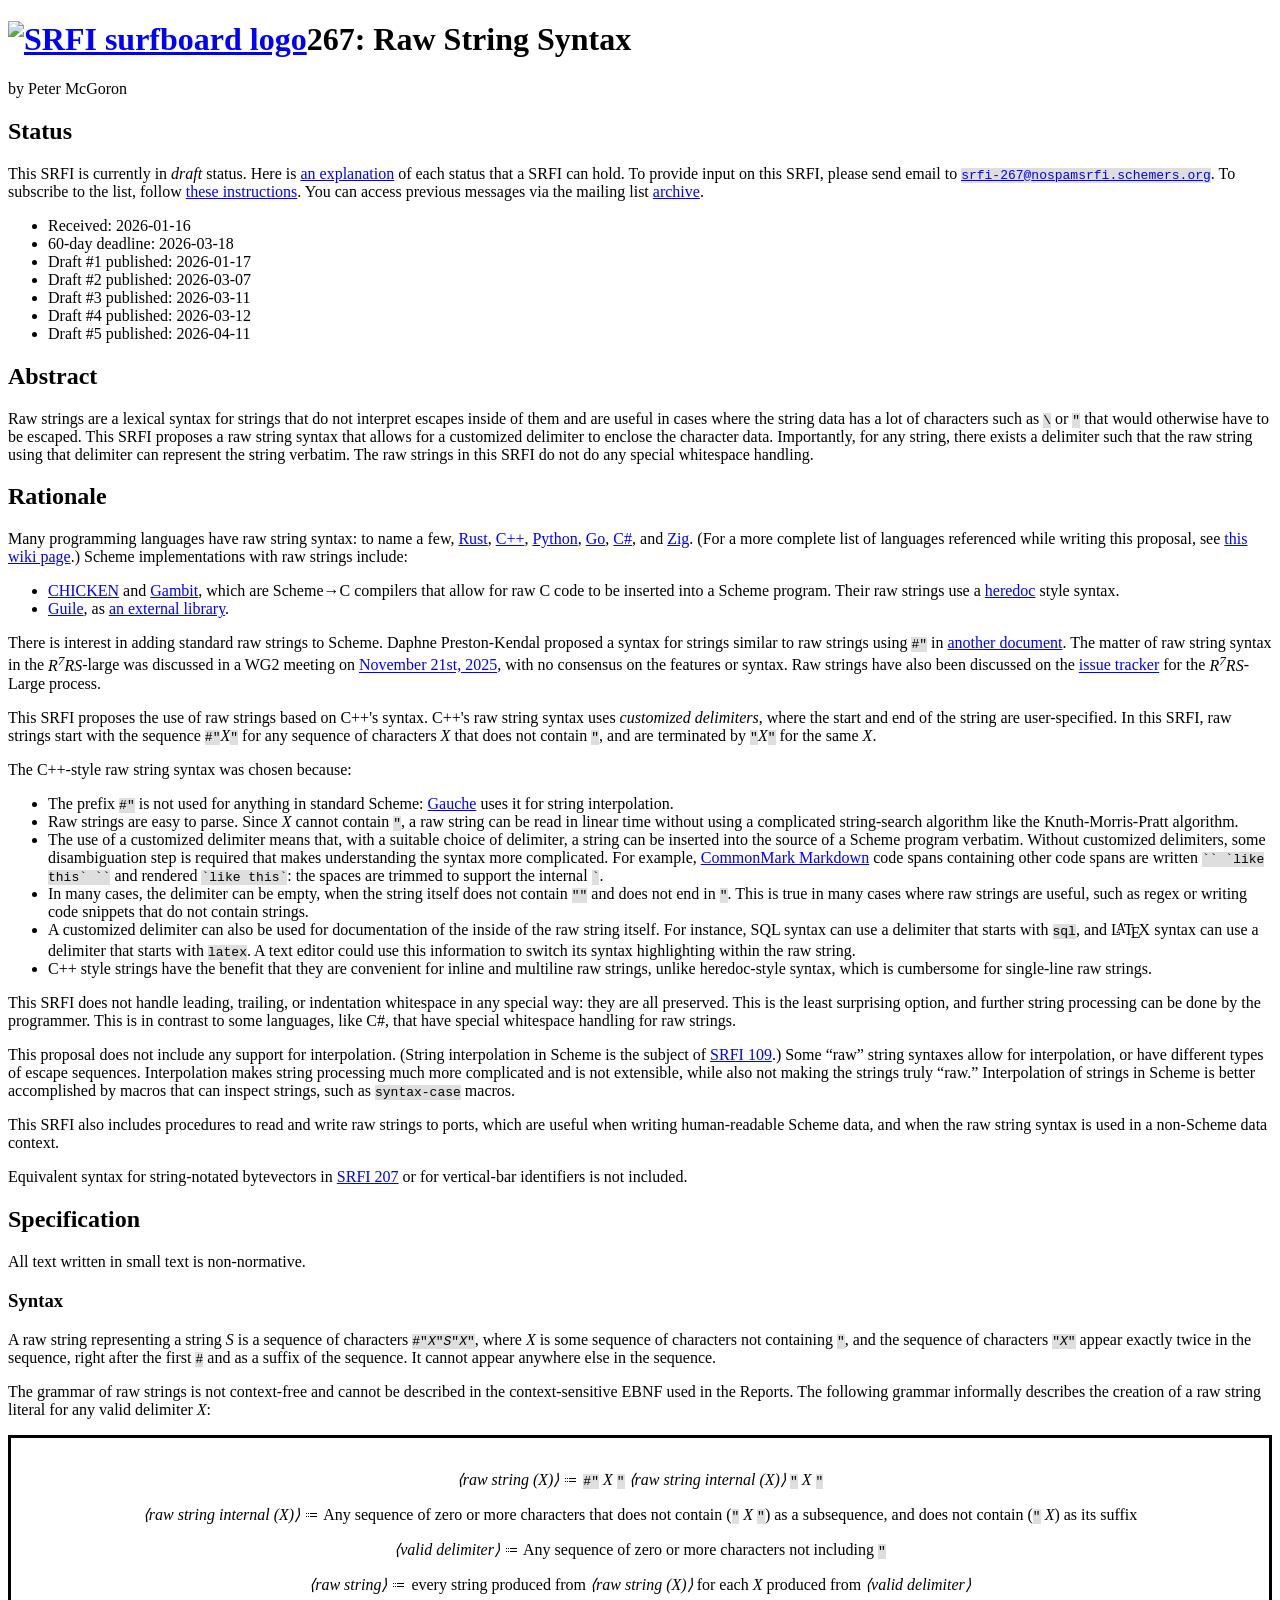
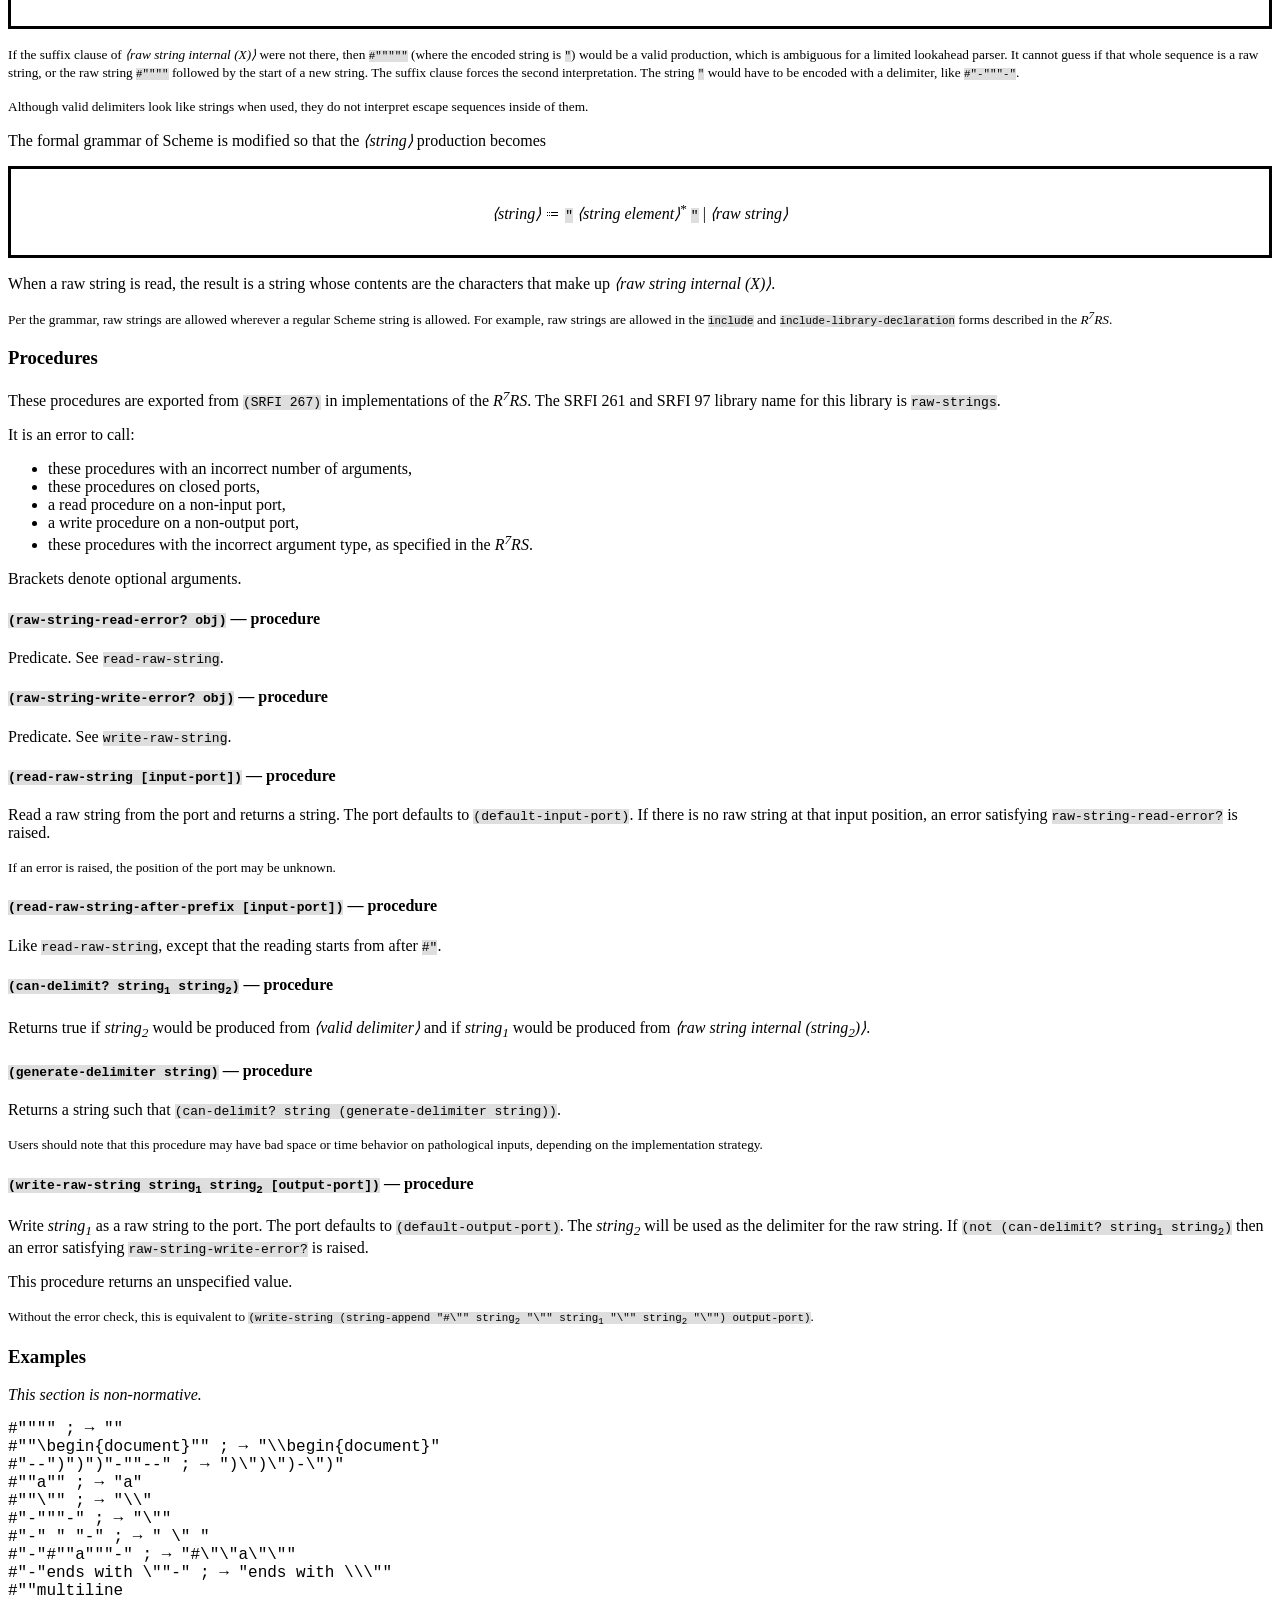
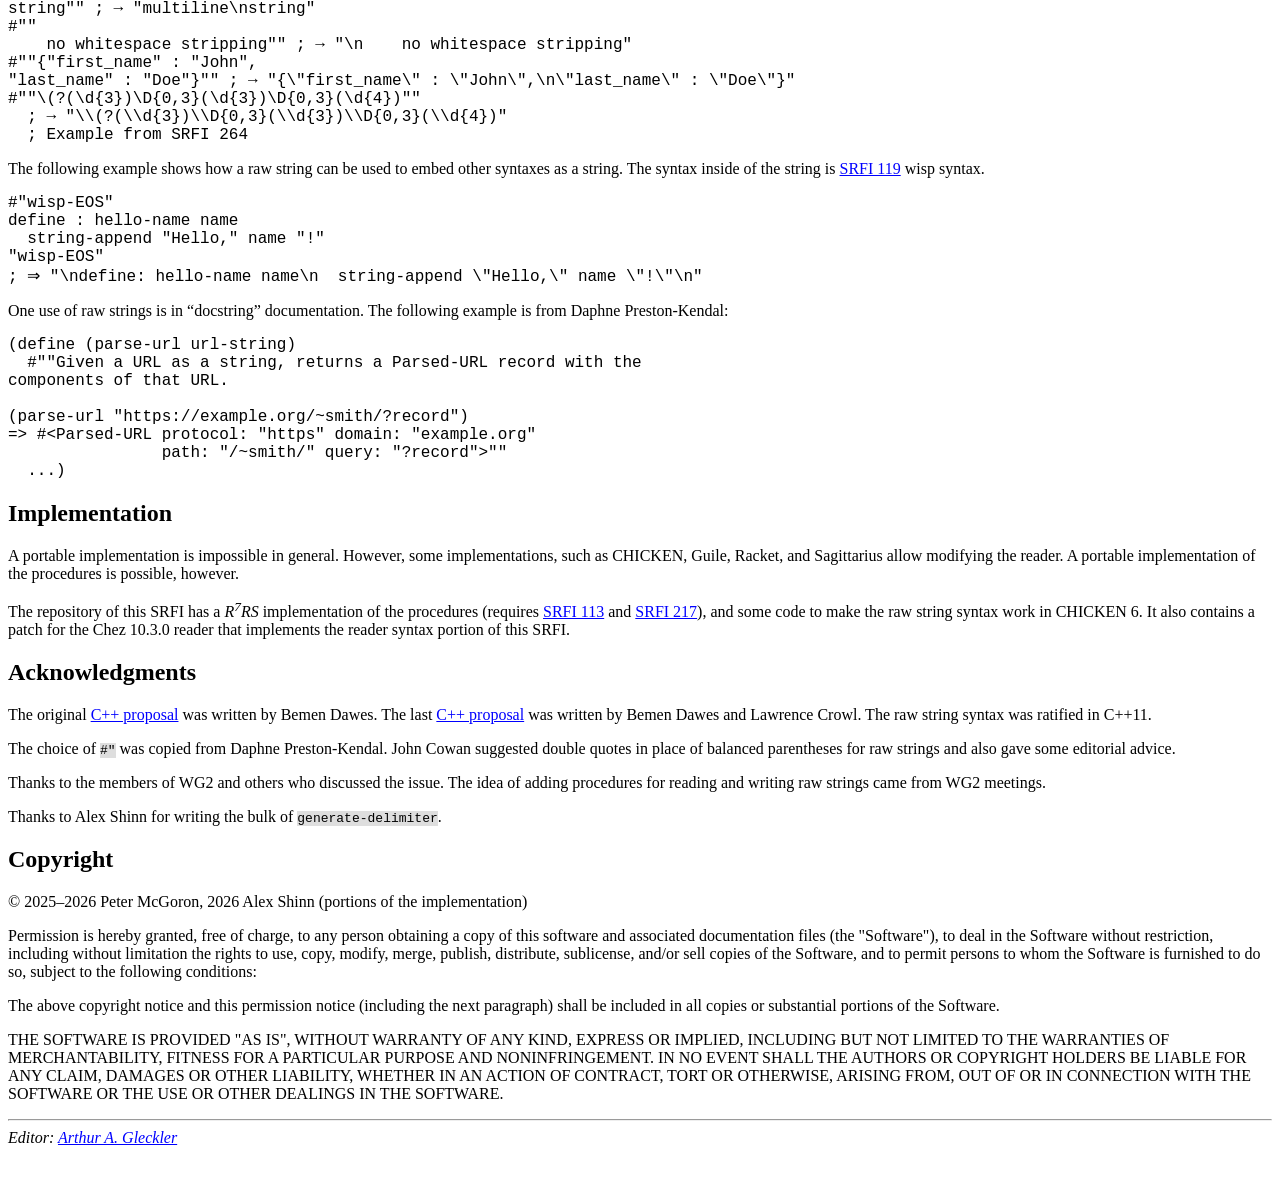
==== srfi-267.html @ eb5bbb97 "copy edits in copyright notice" ====
<!doctype html>
<html lang="en">
    <!--
SPDX-FileCopyrightText: 2025-2026 Peter McGoron
SPDX-License-Identifier: MIT
-->
    <head>
        <meta charset="utf-8" />
        <title>SRFI 267: Raw String Syntax</title>
        <link href="/favicon.png" rel="icon" sizes="192x192" type="image/png" />
        <link rel="stylesheet" href="https://srfi.schemers.org/srfi.css" type="text/css" />
        <style>
            @media (prefers-color-scheme: light) {
              :root {
                --background-color: white;
                --link-color: blue;
                --text-color: black;
                --visited-link-color: purple;
              }
              code {
                  background-color: #dedede;
              }
            }

            @media (prefers-color-scheme: dark) {
              :root {
                --background-color: #161616;
                --link-color: SkyBlue;
                --text-color: #e0e0e0;
                --visited-link-color: Orchid;
              }
              code {
                background-color: #484848;
              }
            }
            a {
              color: var(--link-color);
            }
            a:visited {
              color: var(--visited-link-color);
            }
            body {
              background-color: var(--background-color);
              color: var(--text-color);
            }
            pre code {
                background-color: transparent;
            }
            pre {
                font-size: 12pt;
            }
            .centered {
                text-align: center;
                border: solid;
                padding: 1em;
            }
            .latex {
                text-transform: uppercase;
                font-size: 1em;
            }
            .latex sub {
                text-transform: uppercase;
                vertical-align: -0.5ex;
                margin-left: -0.1667em;
                margin-right: -0.125em;
                font-size: 1em;
            }
            .latex sup {
                text-transform: uppercase;
                font-size: 0.85em;
                vertical-align: 0.15em;
                margin-left: -0.36em;
                margin-right: -0.15em;
            }
        </style>
        <meta name="viewport" content="width=device-width, initial-scale=1" />
    </head>
    <body>
        <h1>
            <a href="https://srfi.schemers.org/"
                ><img class="srfi-logo" src="https://srfi.schemers.org/srfi-logo.svg" alt="SRFI surfboard logo" /></a
            >267: Raw String Syntax
        </h1>
        <p>by Peter McGoron</p>
        <h2 id="status">Status</h2>

        <p>
            This SRFI is currently in <em>draft</em> status. Here is
            <a href="https://srfi.schemers.org/srfi-process.html">an explanation</a> of each status that a SRFI can
            hold. To provide input on this SRFI, please send email to
            <code
                ><a href="mailto:srfi+minus+267+at+srfi+dotschemers+dot+org"
                    >srfi-267@<span class="antispam">nospam</span>srfi.schemers.org</a
                ></code
            >. To subscribe to the list, follow
            <a href="https://srfi.schemers.org/srfi-list-subscribe.html">these instructions</a>. You can access previous
            messages via the mailing list <a href="https://srfi-email.schemers.org/srfi-267/">archive</a>.
        </p>
        <ul>
            <li>Received: 2026-01-16</li>
            <li>60-day deadline: 2026-03-18</li>
            <li>Draft #1 published: 2026-01-17</li>
            <li>Draft #2 published: 2026-03-07</li>
            <li>Draft #3 published: 2026-03-11</li>
            <li>Draft #4 published: 2026-03-12</li>
            <li>Draft #5 published: 2026-04-11</li>
        </ul>
        <h2>Abstract</h2>
        <p>
            Raw strings are a lexical syntax for strings that do
            not interpret escapes inside of them and are useful in
            cases where the string data has a lot of characters such as
            <code>\</code> or <code>&quot;</code> that would otherwise
            have to be escaped. This SRFI proposes a raw string syntax that
            allows for a customized delimiter to enclose the character
            data. Importantly, for any string, there exists a delimiter
            such that the raw string using that delimiter can represent
            the string verbatim. The raw strings in this SRFI do not do
            any special whitespace handling.
        </p>
        <h2>Rationale</h2>
        <p>
            Many programming languages have raw string syntax: to name a few,
            <a href="https://doc.rust-lang.org/reference/tokens.html#grammar-RAW_STRING_LITERAL">Rust</a>,
            <a href="https://en.cppreference.com/w/cpp/language/string_literal.html">C++</a>,
            <a href="https://docs.python.org/3/reference/lexical_analysis.html#raw-strings">Python</a>,
            <a href="https://go.dev/ref/spec#String_literals">Go</a>,
            <a href="https://learn.microsoft.com/en-us/dotnet/csharp/language-reference/tokens/raw-string">C#</a>, and
            <a href="https://ziglang.org/documentation/master/#Multiline-String-Literals">Zig</a>. (For a more complete
            list of languages referenced while writing this proposal, see
            <a href="https://codeberg.org/scheme/r7rs/wiki/Raw-String-Literals-in-Other-Languages">this wiki page</a>.)
            Scheme implementations with raw strings include:
        </p>
        <ul><li>
            <a href="https://wiki.call-cc.org/man/5/Extensions%20to%20the%20standard#multiline-string-constant"
                >CHICKEN</a
            >
            and
            <a href="https://gambitscheme.org/latest/manual/#String-syntax">Gambit</a>, which are Scheme→C compilers
            that allow for raw C code to be inserted into a Scheme program. Their raw strings use a
            <a href="https://www.gnu.org/software/bash/manual/bash.html#Here-Documents">heredoc</a> style syntax.
            </li>
            <li> <a href="https://www.gnu.org/software/guile/">Guile</a>, as
                 <a href="https://github.com/lloda/guile-raw-strings">an external library</a>.
            </li>

        </ul>
        <p> There is interest in adding standard raw strings to Scheme.
            Daphne Preston-Kendal proposed a syntax for strings similar to raw strings using <code>#&quot;</code> in
            <a href="https://codeberg.org/dpk/presrfis/src/branch/master/docstrings.md">another document</a>. The matter
            of raw string syntax in the <i>R<sup>7</sup>RS</i>-large was discussed in a WG2 meeting on
            <a href="https://codeberg.org/scheme/r7rs/wiki/Minutes+2025-11-21.-">November 21st, 2025</a>,
            with no consensus on the features or syntax. Raw strings have also been discussed on the
            <a href="https://codeberg.org/scheme/r7rs/issues/32">issue tracker</a>
            for the <i>R<sup>7</sup>RS</i>-Large process.
        </p>
        <p>
            This SRFI proposes the use of raw strings based on C++'s syntax. C++'s raw string syntax uses
            <dfn>customized delimiters</dfn>, where the start and end of the string are user-specified.
            In this SRFI, raw strings start with the sequence <code>#&quot;</code><var>X</var
            ><code>&quot;</code> for any sequence of characters <var>X</var> that does not contain <code>&quot;</code>,
            and are terminated by <code>&quot;</code><var>X</var><code>&quot;</code> for the same <var>X</var>.
        </p>
        <p>The C++-style raw string syntax was chosen because:</p>

        <ul>
            <li> The
            prefix <code>#"</code> is not used for anything in standard Scheme:
            <a href="https://practical-scheme.net/gauche/man/gauche-refe/Strings.html#String-interpolation">Gauche</a>
            uses it for string interpolation.
            </li>
            <li>
                Raw strings are easy to parse. Since <var>X</var> cannot
                contain <code>&quot;</code>, a raw string can be read
                in linear time without using a complicated string-search
                algorithm like the Knuth-Morris-Pratt algorithm.
            </li>
            <li>
                The use of a customized delimiter means that, with
                a suitable choice of delimiter, a string can be
                inserted into the source of a Scheme program verbatim.
                Without customized delimiters, some disambiguation step
                is required that makes understanding the syntax more
                complicated. For example,
                <a href="https://spec.commonmark.org/0.31.2/#code-spans">CommonMark Markdown</a> code spans containing
                other code spans
                are written <code>`` `like this` ``</code> and rendered
                <code>`like this`</code>: the spaces are trimmed to
                support the internal <code>`</code>.
            </li>
            <li>In many cases, the delimiter can be empty, when the string itself does not contain <code>""</code>
                and does not end in <code>"</code>. This is true in many cases where raw strings are useful, such
                as regex or writing code snippets that do not contain strings.
            </li>

            <li>
                A customized delimiter can also be used for documentation of the inside of the raw string itself. For
                instance, SQL syntax can use a delimiter that starts with <code>sql</code>, and
                <span class="latex">L<sup>a</sup>T<sub>e</sub>X</span> syntax can use a delimiter that starts with
                <code>latex</code>. A text editor could use this information to switch its syntax highlighting within
                the raw string.
            </li>
            <li>
                C++ style strings have the benefit that they are convenient for inline and multiline raw
                strings, unlike heredoc-style syntax, which is cumbersome for single-line raw strings.
            </li>
        </ul>
        <p>
            This SRFI does not handle leading, trailing, or indentation
            whitespace in any special way: they are all preserved. This is the least surprising option,
            and further string processing can be done by the programmer.
            This is in contrast to some languages, like C#, that have
            special whitespace handling for raw strings.
        </p>
        <p>
            This proposal does not include any support for
            interpolation. (String interpolation in Scheme is the
            subject of
            <a href="https://srfi.schemers.org/srfi-109/">SRFI 109</a>.)
            Some “raw” string syntaxes allow for interpolation,
            or have different types of escape sequences. Interpolation
            makes string processing much more complicated and is
            not extensible, while also not making the strings truly
            “raw.” Interpolation of strings in Scheme is better
            accomplished by macros that can inspect strings, such as
            <code>syntax-case</code> macros.
        </p>

        <p>
           This SRFI also includes procedures to read and write raw strings
           to ports, which are useful when writing human-readable Scheme data,
           and when the raw string syntax is used in a non-Scheme data
           context.
       </p>

        <p>
            Equivalent syntax for string-notated bytevectors in
            <a href="https://srfi.schemers.org/srfi-207/">SRFI 207</a> or for vertical-bar identifiers is not included.
        </p>
        <h2>Specification</h2>
        <p>All text written in small text is non-normative.</p>
        <h3>Syntax</h3>
        <p>A raw string representing a string <var>S</var> is a sequence of characters
        <code>#"<var>X</var>"<var>S</var>"<var>X</var>"</code>,
        where <var>X</var> is some sequence of characters not containing <code>"</code>,
        and the sequence of characters <code>"<var>X</var>"</code> appear exactly twice in the sequence,
        right after the first <code>#</code> and as a suffix of the sequence. It cannot appear anywhere else
        in the sequence.</p>
        <p>
            The grammar of raw strings is not context-free and cannot
            be described in the context-sensitive EBNF used in the
            Reports. The following grammar informally describes the
            creation of a raw string literal for any valid delimiter
            <var>X</var>:
        </p>
        <div class="centered">
            <p>
                <var>⟨raw string (X)⟩</var> ⩴ <code>#&quot;</code> <var>X</var> <code>&quot;</code>
                <var>⟨raw string internal (X)⟩</var> <code>&quot;</code> <var>X</var> <code>&quot;</code>
            </p>
            <p>
                <var>⟨raw string internal (X)⟩</var> ⩴ Any sequence of zero or more characters that does not contain
                (<code>&quot;</code> <var>X</var> <code>&quot;</code>) as a subsequence, and does not contain
                (<code>&quot;</code> <var>X</var>) as its suffix
            </p>
            <p>
                <var>⟨valid delimiter⟩</var> ⩴ Any sequence of zero or more characters not including <code>&quot;</code>
            </p>
            <p><var>⟨raw string⟩</var> ⩴ every string produced from <var>⟨raw string (X)⟩</var>
           for each <var>X</var> produced from <var>⟨valid delimiter⟩</var></p>
        </div>
        <p><small>If the suffix clause of <var>⟨raw string internal (X)⟩</var>
               were not there, then <code>#"""""</code> (where the encoded string is <code>"</code>)
               would be a valid production, which is ambiguous for a limited lookahead parser. It cannot guess
               if that whole sequence is a raw string, or the raw string <code>#""""</code> followed by the start of a new
               string. The suffix clause forces the second interpretation. The string <code>"</code> would have
               to be encoded with a delimiter, like <code>#"-"""-"</code>.
        </small></p>
        <p><small>
            Although valid delimiters look like strings when used, they do not interpret escape sequences
            inside of them.
        </small></p>
        <p>The formal grammar of Scheme is modified so that the <var>⟨string⟩</var> production becomes</p>
        <div class="centered">
            <p>
                <var>⟨string⟩</var> ⩴ <code>&quot;</code> <var>⟨string element⟩</var><sup>*</sup> <code>&quot;</code> |
                <var>⟨raw string⟩</var>
            </p>
        </div>
        <p>When a raw string is read, the result is a string whose contents are the characters
           that make up <var>⟨raw string internal (X)⟩</var>.
        </p>
        <small>
            Per the grammar, raw strings are allowed wherever a regular Scheme string is allowed.
            For example, raw strings are allowed in the <code>include</code> and
            <code>include-library-declaration</code> forms described in the <i>R<sup>7</sup>RS</i>.
        </small>
        <h3>Procedures</h3>
        <p>These procedures are exported from <code>(SRFI 267)</code> in implementations of the <i>R<sup>7</sup>RS</i>. The SRFI 261 and
        SRFI 97 library name for this library is <code>raw-strings</code>.</p>
        <p>It is an error to call:</p>
        <ul><li>these procedures with an incorrect number of arguments,</li>
            <li>these procedures on closed ports,</li>
            <li>a read procedure on a non-input port,</li>
            <li>a write procedure on a non-output port,</li>
            <li>these procedures with the incorrect argument type,
                as specified in the <i>R<sup>7</sup>RS</i>.</li>
        </ul>
        <p>Brackets denote optional arguments.</p>

        <h4><code>(raw-string-read-error? obj)</code> — procedure</h4>
        <p>Predicate. See <code>read-raw-string</code>.</p>
        <h4><code>(raw-string-write-error? obj)</code> — procedure</h4>
        <p>Predicate. See <code>write-raw-string</code>.</p>

        <h4><code>(read-raw-string [input-port])</code> — procedure</h4>
        <p>Read a raw string from the port and returns a string. The port defaults to <code>(default-input-port)</code>.
        If there is no raw string at that input position, an error satisfying <code>raw-string-read-error?</code>
        is raised.
        </p>
        <small>If an error is raised, the position of the port may be unknown.</small>
        <h4><code>(read-raw-string-after-prefix [input-port])</code> — procedure</h4>
        <p>Like <code>read-raw-string</code>, except that the reading starts from after <code>#"</code>.</p>

        <h4><code>(can-delimit? string<sub>1</sub> string<sub>2</sub>)</code> — procedure</h4>
        <p>Returns true if <var>string<sub>2</sub></var> would be produced from
        <var>⟨valid delimiter⟩</var> and if <var>string<sub>1</sub></var> would be produced from
        <var>⟨raw string internal (string<sub>2</sub>)⟩</var>.
        </p>
        <h4><code>(generate-delimiter string)</code> — procedure</h4>
        <p>Returns a string such that <code>(can-delimit? string (generate-delimiter string))</code>.
        </p>
        <small>Users should note that this procedure
               may have bad space or time behavior on pathological inputs,
               depending on the implementation strategy.
        </small>
        <h4><code>(write-raw-string string<sub>1</sub> string<sub>2</sub> [output-port])</code> — procedure</h4>
        <p>Write <var>string<sub>1</sub></var> as a raw string to the port. The port defaults to <code>(default-output-port)</code>.
        The <var>string<sub>2</sub></var> will be used as the delimiter for the
        raw string. If <code>(not (can-delimit? string<sub>1</sub> string<sub>2</sub>)</code>
        then an error satisfying <code>raw-string-write-error?</code> is raised.
        </p>
        <p>This procedure returns an unspecified value.</p>
        <small>Without the error check, this is equivalent to
               <code>(write-string (string-append "#\"" string<sub>2</sub> "\"" string<sub>1</sub> "\"" string<sub>2</sub> "\"") output-port)</code>.</small>

        <h3>Examples</h3>
        <em>This section is non-normative.</em>
        <pre><code>#&quot;&quot;&quot;&quot; ; → &quot;&quot;
#&quot;&quot;\begin{document}&quot;&quot; ; → &quot;\\begin{document}&quot;
#&quot;--&quot;)&quot;)&quot;)&quot;-&quot;&quot;--&quot; ; → &quot;)\&quot;)\&quot;)-\&quot;)&quot;
#&quot;&quot;a&quot;&quot; ; → &quot;a&quot;
#&quot;&quot;\&quot;&quot; ; → &quot;\\&quot;
#&quot;-&quot;&quot;&quot;-&quot; ; → &quot;\&quot;&quot;
#&quot;-&quot; &quot; &quot;-&quot; ; → &quot; \&quot; &quot;
#&quot;-&quot;#&quot;&quot;a&quot;&quot;&quot;-&quot; ; → &quot;#\&quot;\&quot;a\&quot;\&quot;&quot;
#&quot;-&quot;ends with \&quot;&quot;-&quot; ; → &quot;ends with \\\&quot;&quot;
#&quot;&quot;multiline
string&quot;&quot; ; → &quot;multiline\nstring&quot;
#&quot;&quot;
    no whitespace stripping&quot;&quot; ; → &quot;\n    no whitespace stripping&quot;
#&quot;&quot;{&quot;first_name&quot; : &quot;John&quot;,
&quot;last_name&quot; : &quot;Doe&quot;}&quot;&quot; ; → &quot;{\&quot;first_name\&quot; : \&quot;John\&quot;,\n\&quot;last_name\&quot; : \&quot;Doe\&quot;}&quot;
#&quot;&quot;\(?(\d{3})\D{0,3}(\d{3})\D{0,3}(\d{4})&quot;&quot;
  ; → &quot;\\(?(\\d{3})\\D{0,3}(\\d{3})\\D{0,3}(\\d{4})&quot;
  ; Example from SRFI 264</code></pre>
        <p>
            The following example shows how a raw string can be used to embed other syntaxes as a string. The syntax
            inside of the string is <a href="https://srfi.schemers.org/srfi-119/">SRFI 119</a> wisp syntax.
        </p>
        <pre><code>#&quot;wisp-EOS&quot;
define : hello-name name
  string-append &quot;Hello,&quot; name &quot;!&quot;
&quot;wisp-EOS&quot;
; ⇒ &quot;\ndefine: hello-name name\n  string-append \&quot;Hello,\&quot; name \&quot;!\&quot;\n&quot;</code></pre>
        <p>
            One use of raw strings is in “docstring” documentation. The following example is from Daphne Preston-Kendal:
        </p>
        <pre><code>(define (parse-url url-string)
  #&quot;&quot;Given a URL as a string, returns a Parsed-URL record with the
components of that URL.

(parse-url &quot;https://example.org/~smith/?record&quot;)
=&gt; #&lt;Parsed-URL protocol: &quot;https&quot; domain: &quot;example.org&quot;
                path: &quot;/~smith/&quot; query: &quot;?record&quot;&gt;&quot;&quot;
  ...)</code></pre>
        <h2>Implementation</h2>
        <p>
            A portable implementation is impossible in general. However, some implementations, such as CHICKEN, Guile,
            Racket, and Sagittarius allow modifying the reader. A portable implementation of the procedures is
            possible, however.
        </p>

        <p>
            The repository of this SRFI has a <i>R<sup>7</sup>RS</i> implementation of the procedures
            (requires <a href="https://srfi.schemers.org/srfi-113/">SRFI 113</a> and
            <a href="https://srfi.schemers.org/srfi-217/">SRFI 217</a>), and some code to make
            the raw string syntax work in CHICKEN 6. It also contains a patch for the Chez 10.3.0 reader
            that implements the reader syntax portion of this SRFI.
        </p>
        <h2>Acknowledgments</h2>
        <p>
            The original <a href="https://www.open-std.org/jtc1/sc22/wg21/docs/papers/2007/n2146.html">C++ proposal</a>
            was written by Bemen Dawes. The last
            <a href="https://www.open-std.org/jtc1/sc22/wg21/docs/papers/2007/n2442.htm">C++ proposal</a>
            was written by Bemen Dawes and Lawrence Crowl. The raw string syntax was ratified in C++11.
        </p>
        <p>
            The choice of <code>#&quot;</code> was copied from Daphne Preston-Kendal. John Cowan suggested double quotes
            in place of balanced parentheses for raw strings and also gave some editorial advice.
        </p>
        <p>Thanks to the members of WG2 and others who discussed the issue. The idea of adding procedures for
           reading and writing raw strings came from WG2 meetings.</p>
        <p>Thanks to Alex Shinn for writing the bulk of <code>generate-delimiter</code>.</p>
        <h2 id="copyright">Copyright</h2>
        <p>&copy; 2025–2026 Peter McGoron, 2026 Alex Shinn (portions of the implementation)</p>
        <p>
            Permission is hereby granted, free of charge, to any person obtaining a copy of this software and associated
            documentation files (the &quot;Software&quot;), to deal in the Software without restriction, including
            without limitation the rights to use, copy, modify, merge, publish, distribute, sublicense, and/or sell
            copies of the Software, and to permit persons to whom the Software is furnished to do so, subject to the
            following conditions:
        </p>
        <p>
            The above copyright notice and this permission notice (including the next paragraph) shall be included in
            all copies or substantial portions of the Software.
        </p>
        <p>
            THE SOFTWARE IS PROVIDED &quot;AS IS&quot;, WITHOUT WARRANTY OF ANY KIND, EXPRESS OR IMPLIED, INCLUDING BUT
            NOT LIMITED TO THE WARRANTIES OF MERCHANTABILITY, FITNESS FOR A PARTICULAR PURPOSE AND NONINFRINGEMENT. IN
            NO EVENT SHALL THE AUTHORS OR COPYRIGHT HOLDERS BE LIABLE FOR ANY CLAIM, DAMAGES OR OTHER LIABILITY, WHETHER
            IN AN ACTION OF CONTRACT, TORT OR OTHERWISE, ARISING FROM, OUT OF OR IN CONNECTION WITH THE SOFTWARE OR THE
            USE OR OTHER DEALINGS IN THE SOFTWARE.
        </p>
  <hr>
    <address>Editor: <a href="mailto:srfi-editors+at+srfi+dot+schemers+dot+org">Arthur A. Gleckler</a></address>
    </body>
</html>
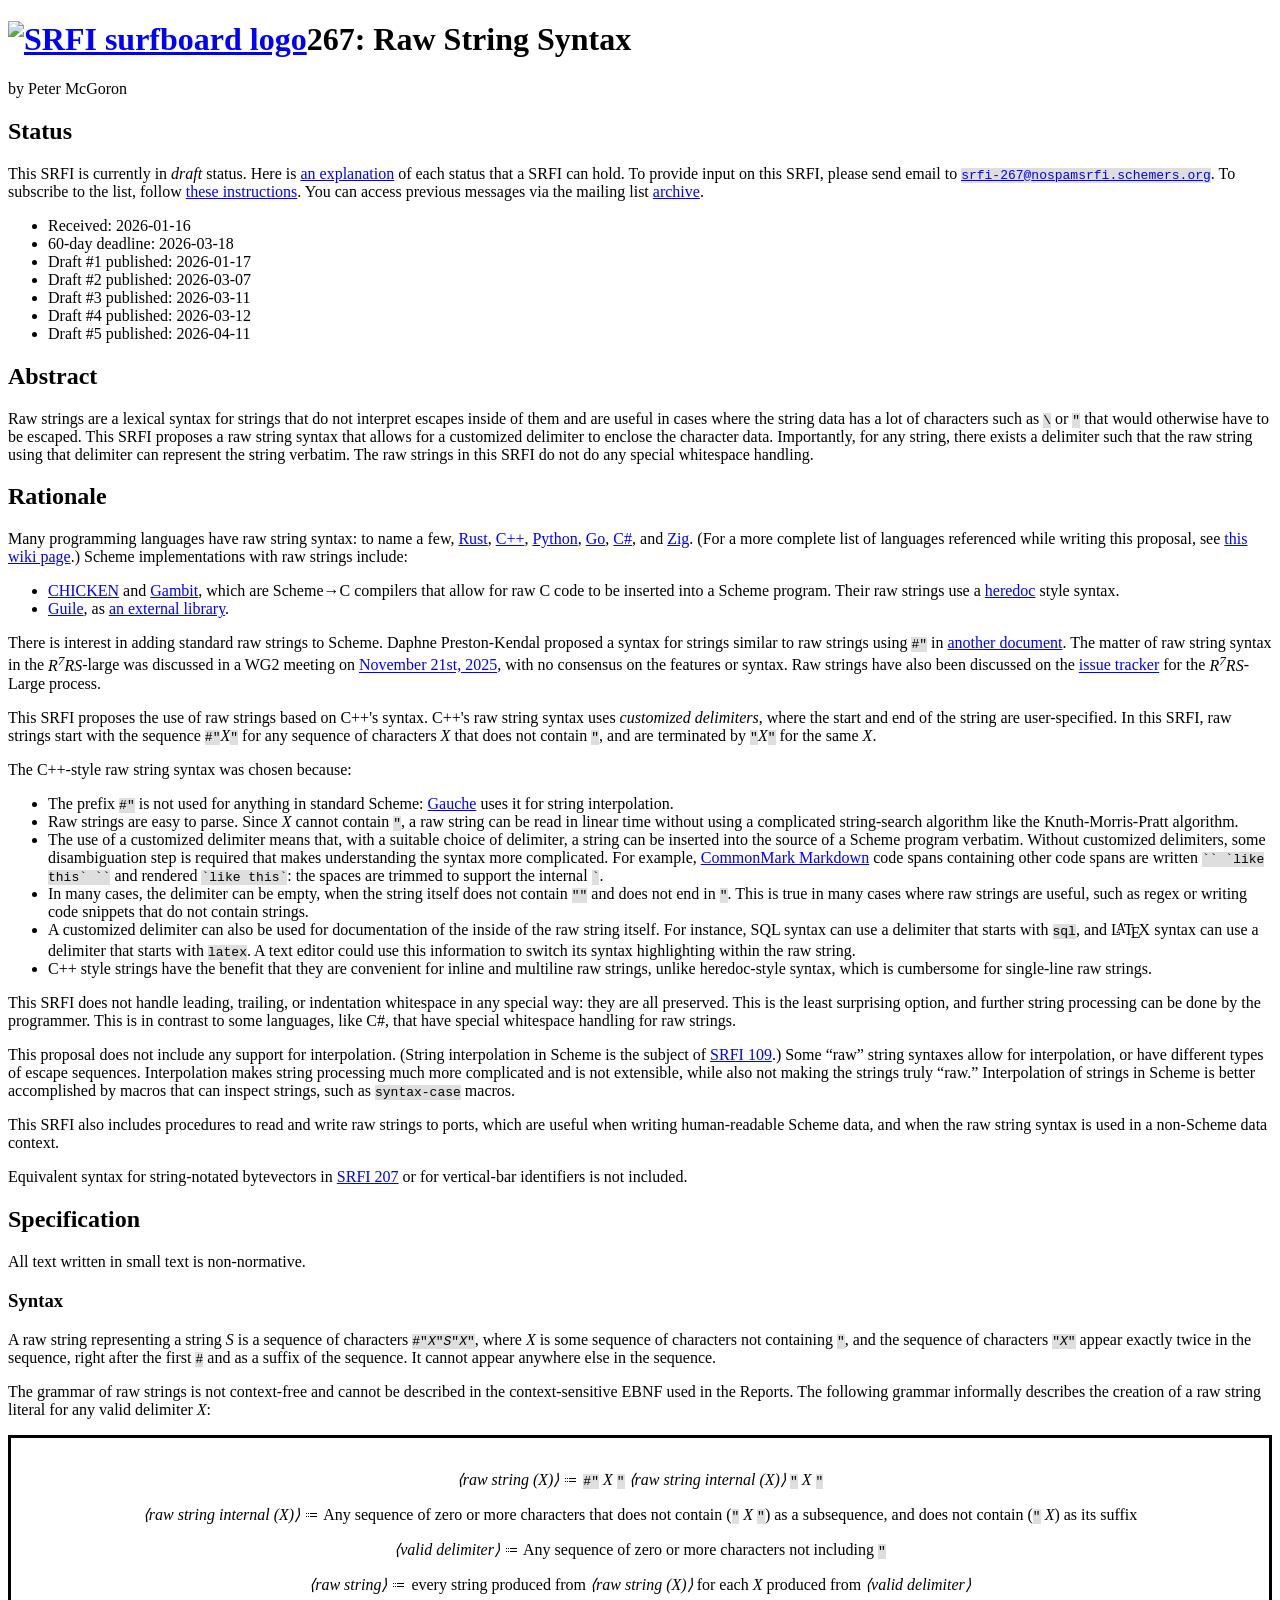
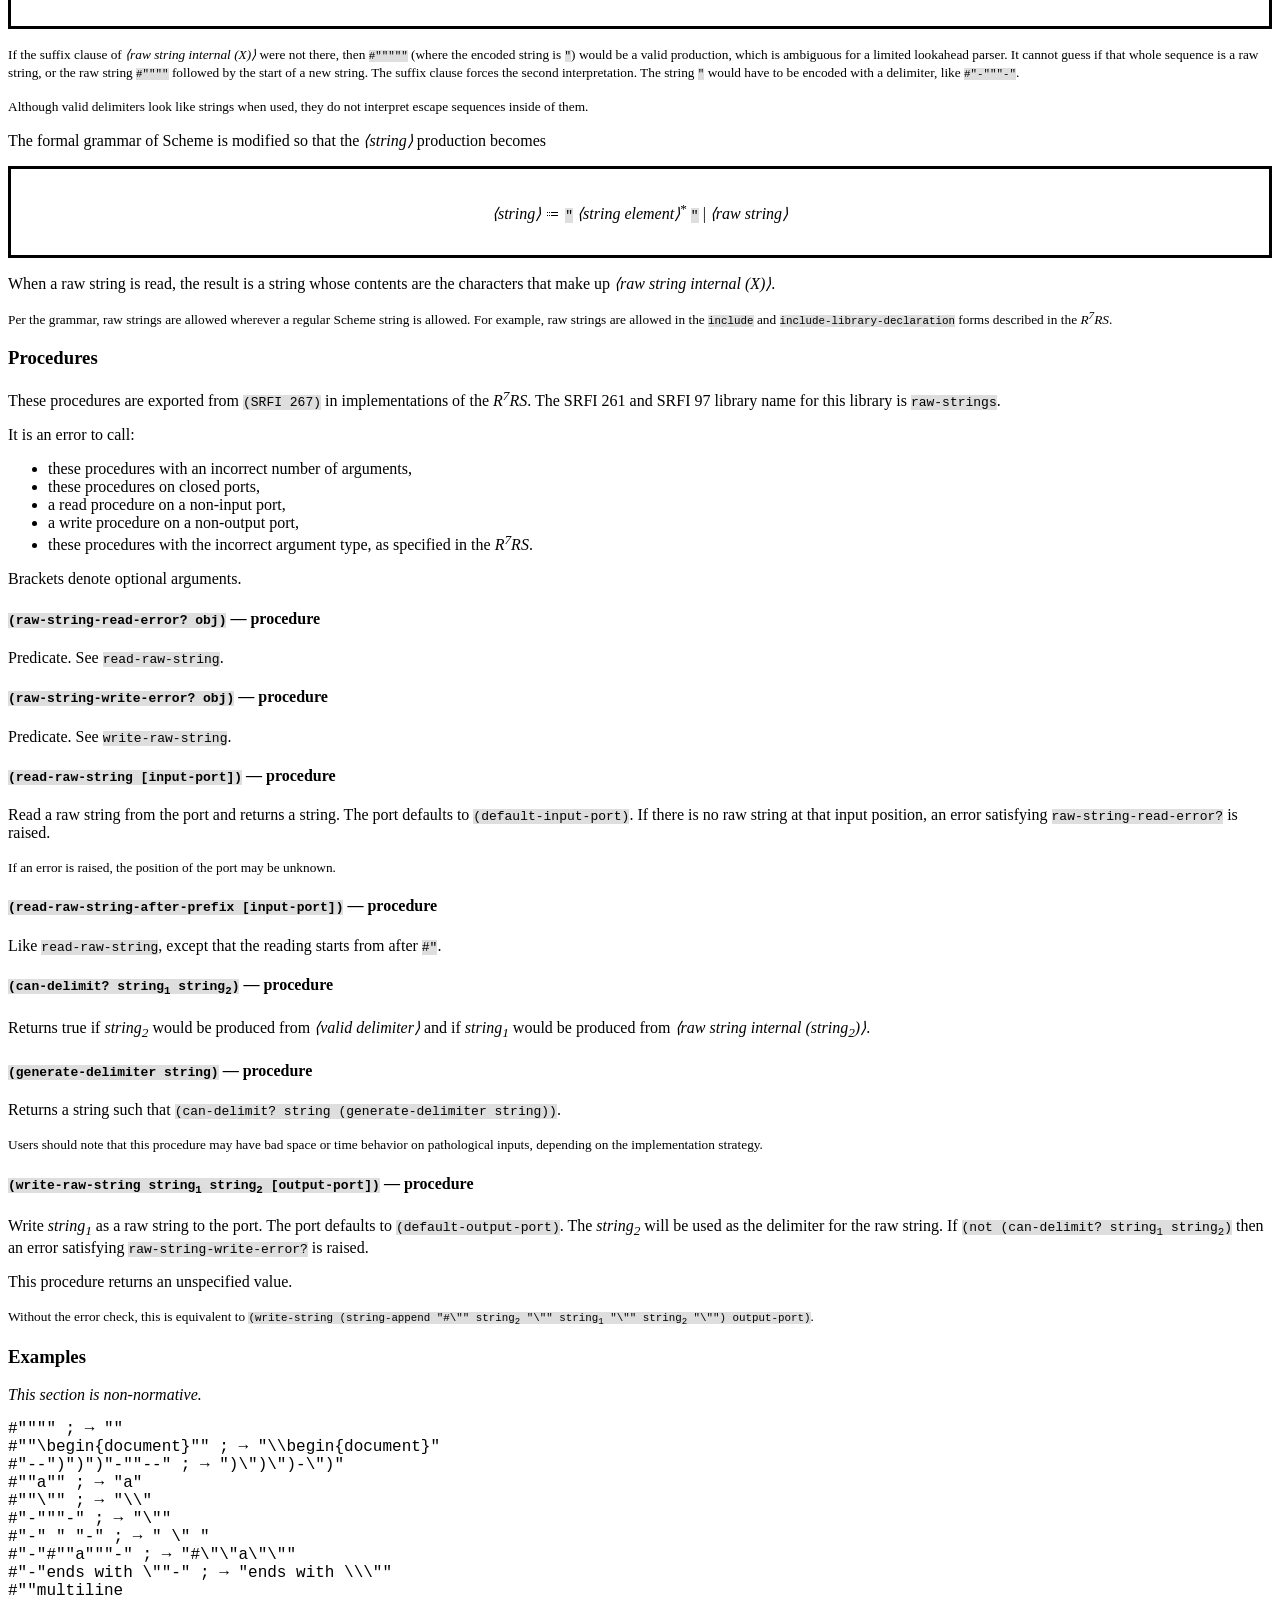
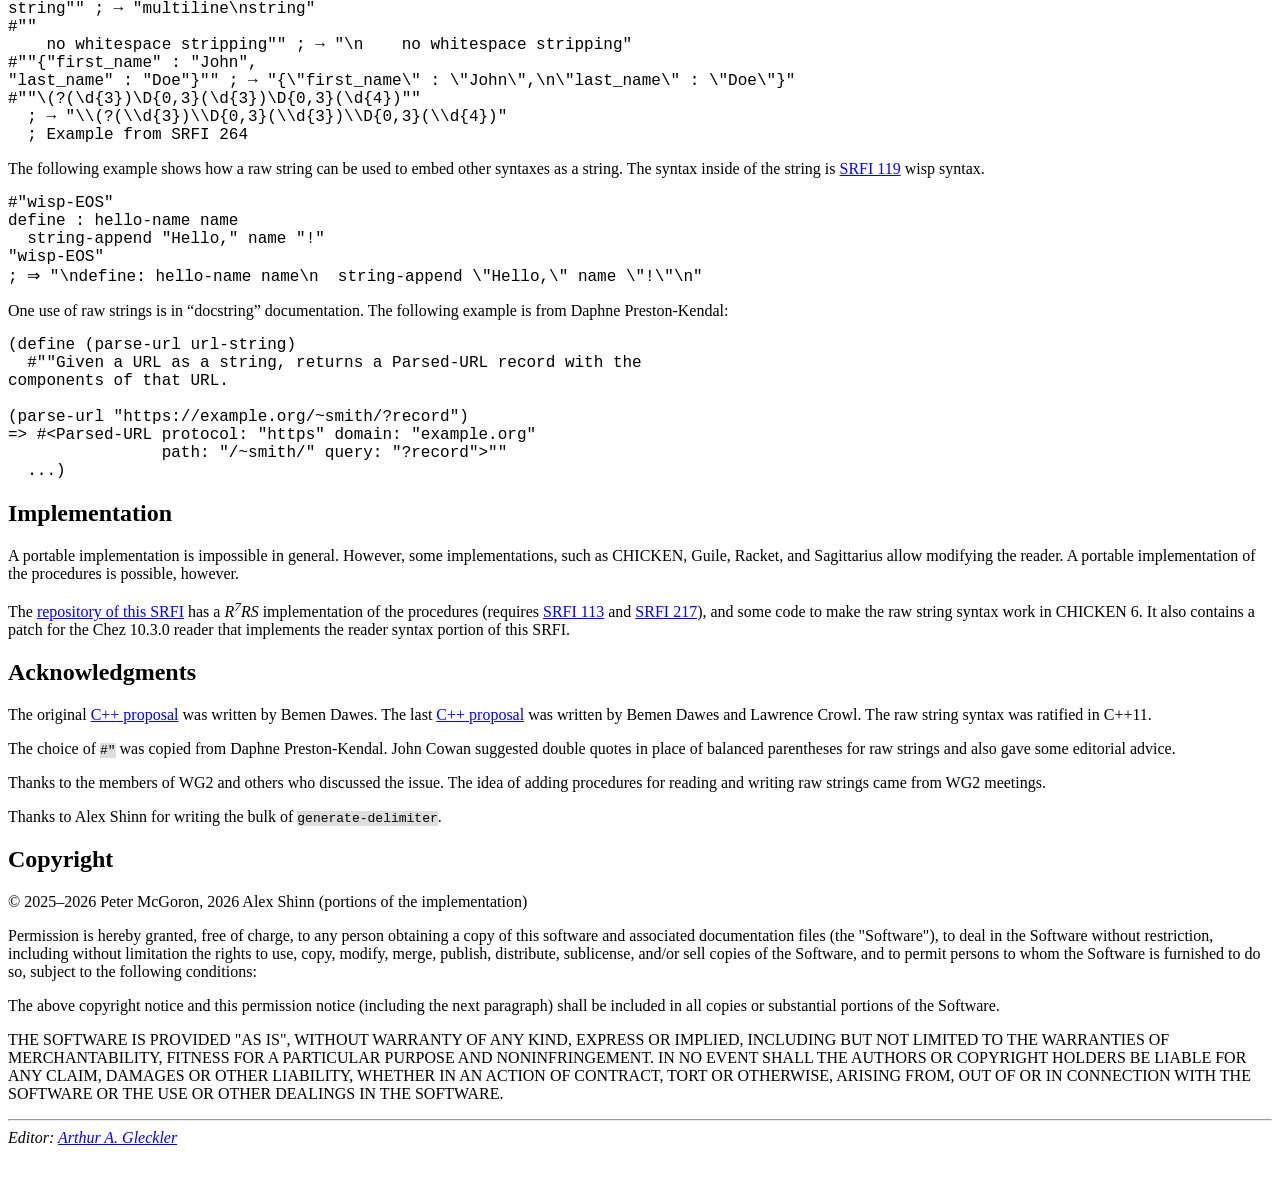
==== commit f04686eb: "Link to repo for access to sample implementation." ====
--- a/srfi-267.html
+++ b/srfi-267.html
@@ -392,8 +392,10 @@
         </p>
 
         <p>
-            The repository of this SRFI has a <i>R<sup>7</sup>RS</i> implementation of the procedures
-            (requires <a href="https://srfi.schemers.org/srfi-113/">SRFI 113</a> and
+          The <a href="https://github.com/scheme-requests-for-implementation/srfi-267">repository
+            of this SRFI</a> has a <i>R<sup>7</sup>RS</i> implementation of the procedures
+            (requires <a href="https://srfi.schemers.org/srfi-113/">SRFI
+            113</a> and
             <a href="https://srfi.schemers.org/srfi-217/">SRFI 217</a>), and some code to make
             the raw string syntax work in CHICKEN 6. It also contains a patch for the Chez 10.3.0 reader
             that implements the reader syntax portion of this SRFI.
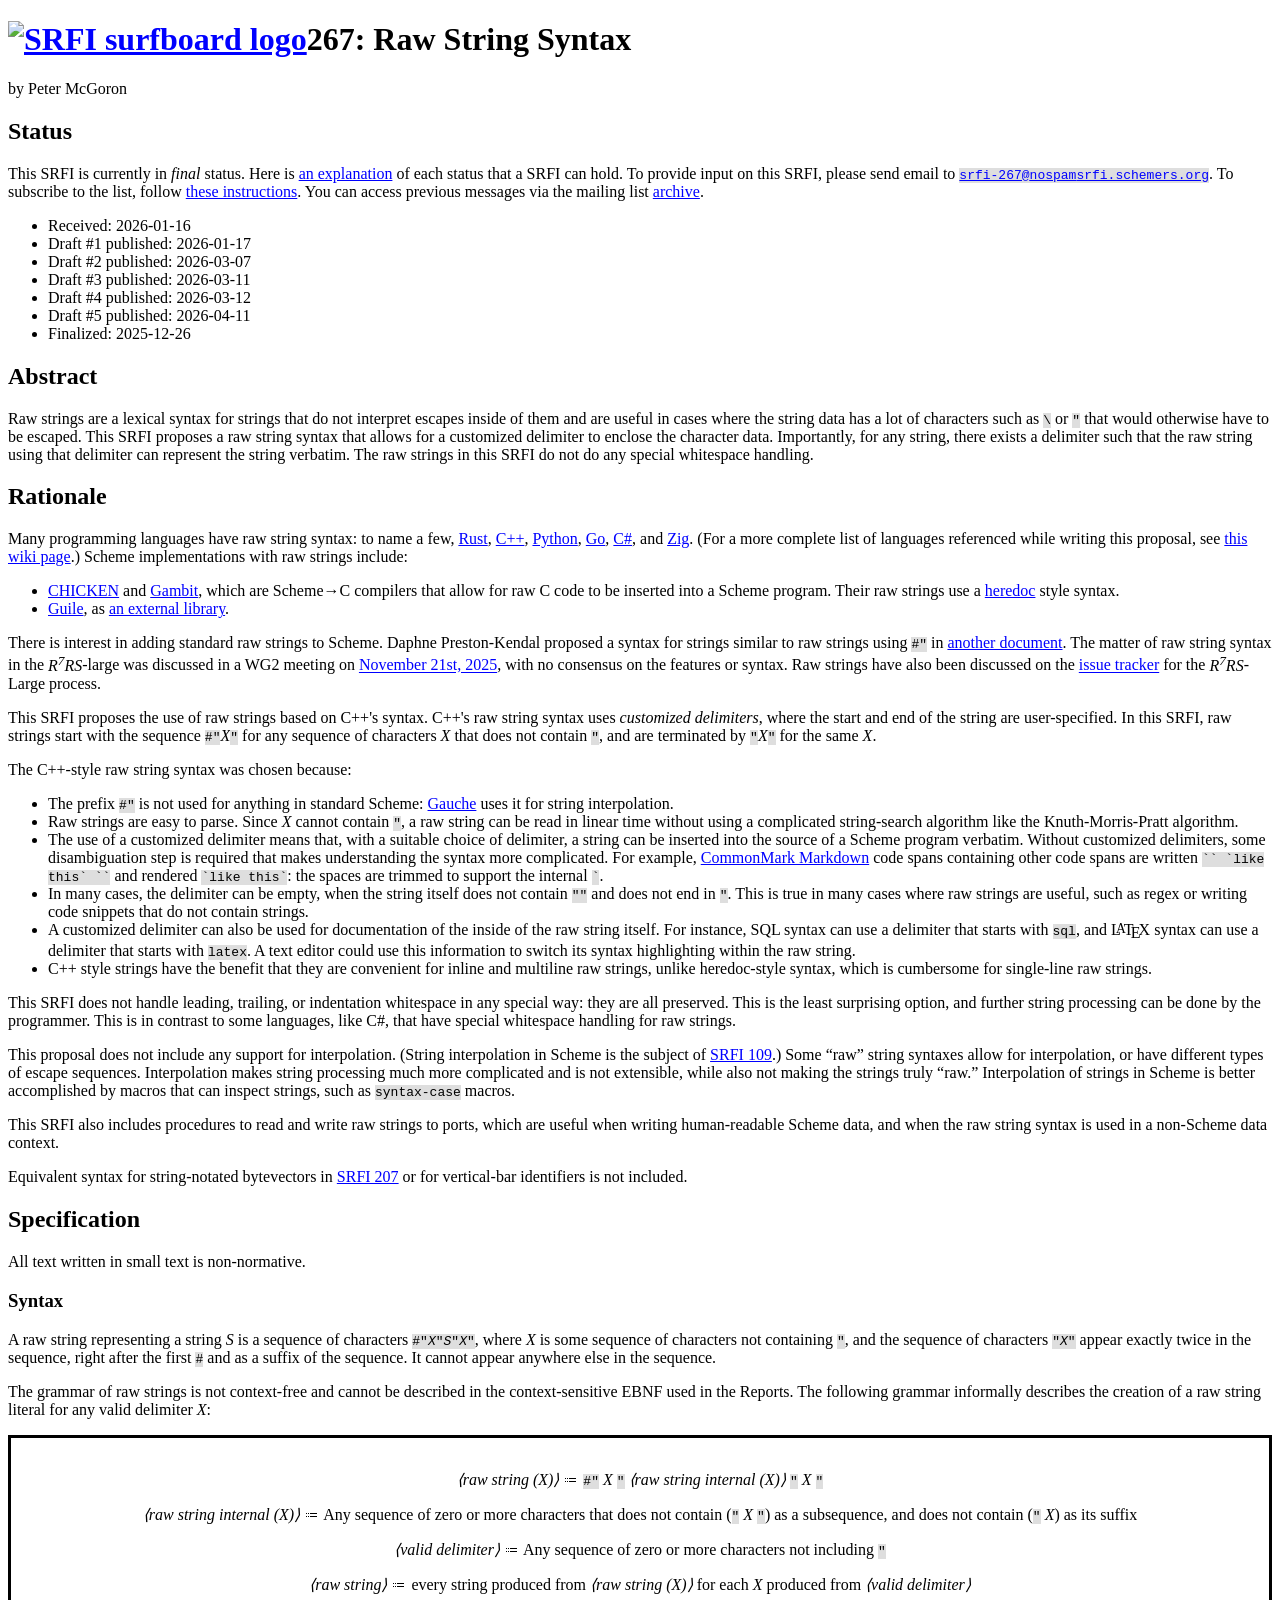
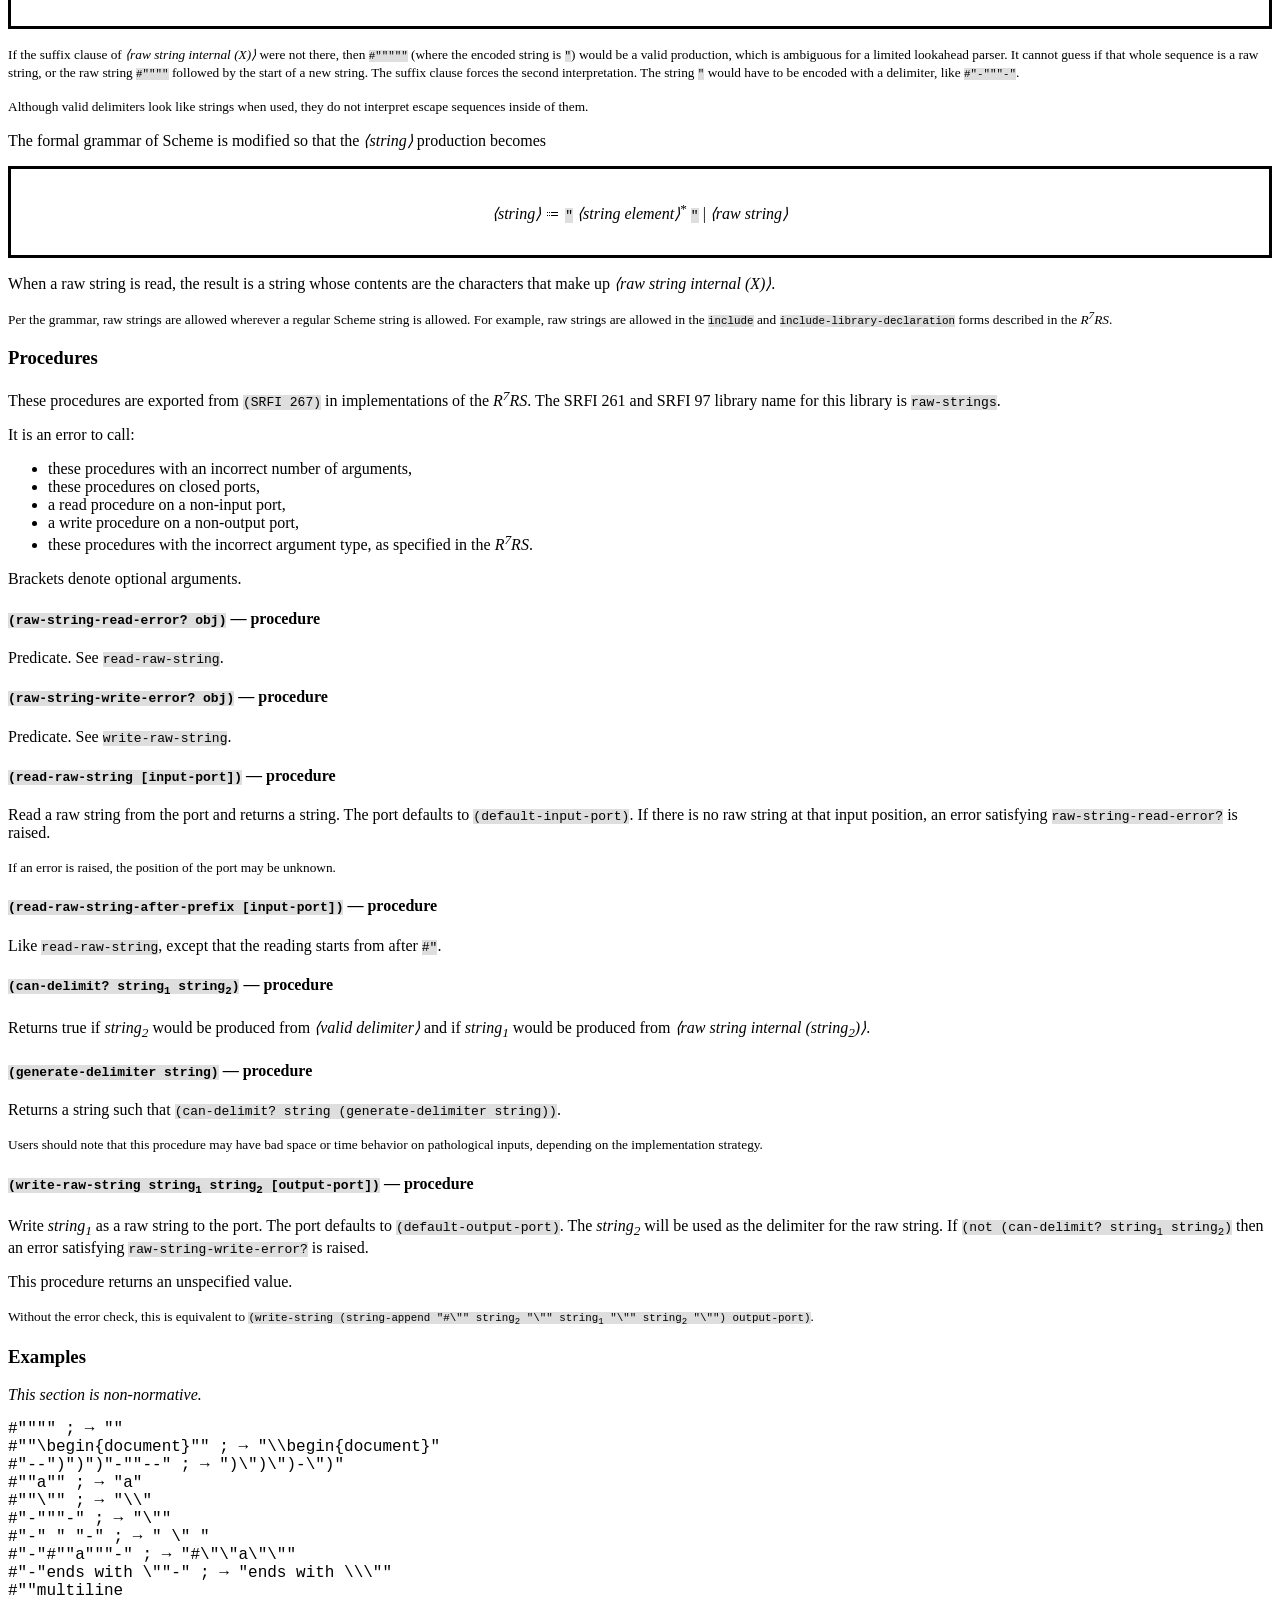
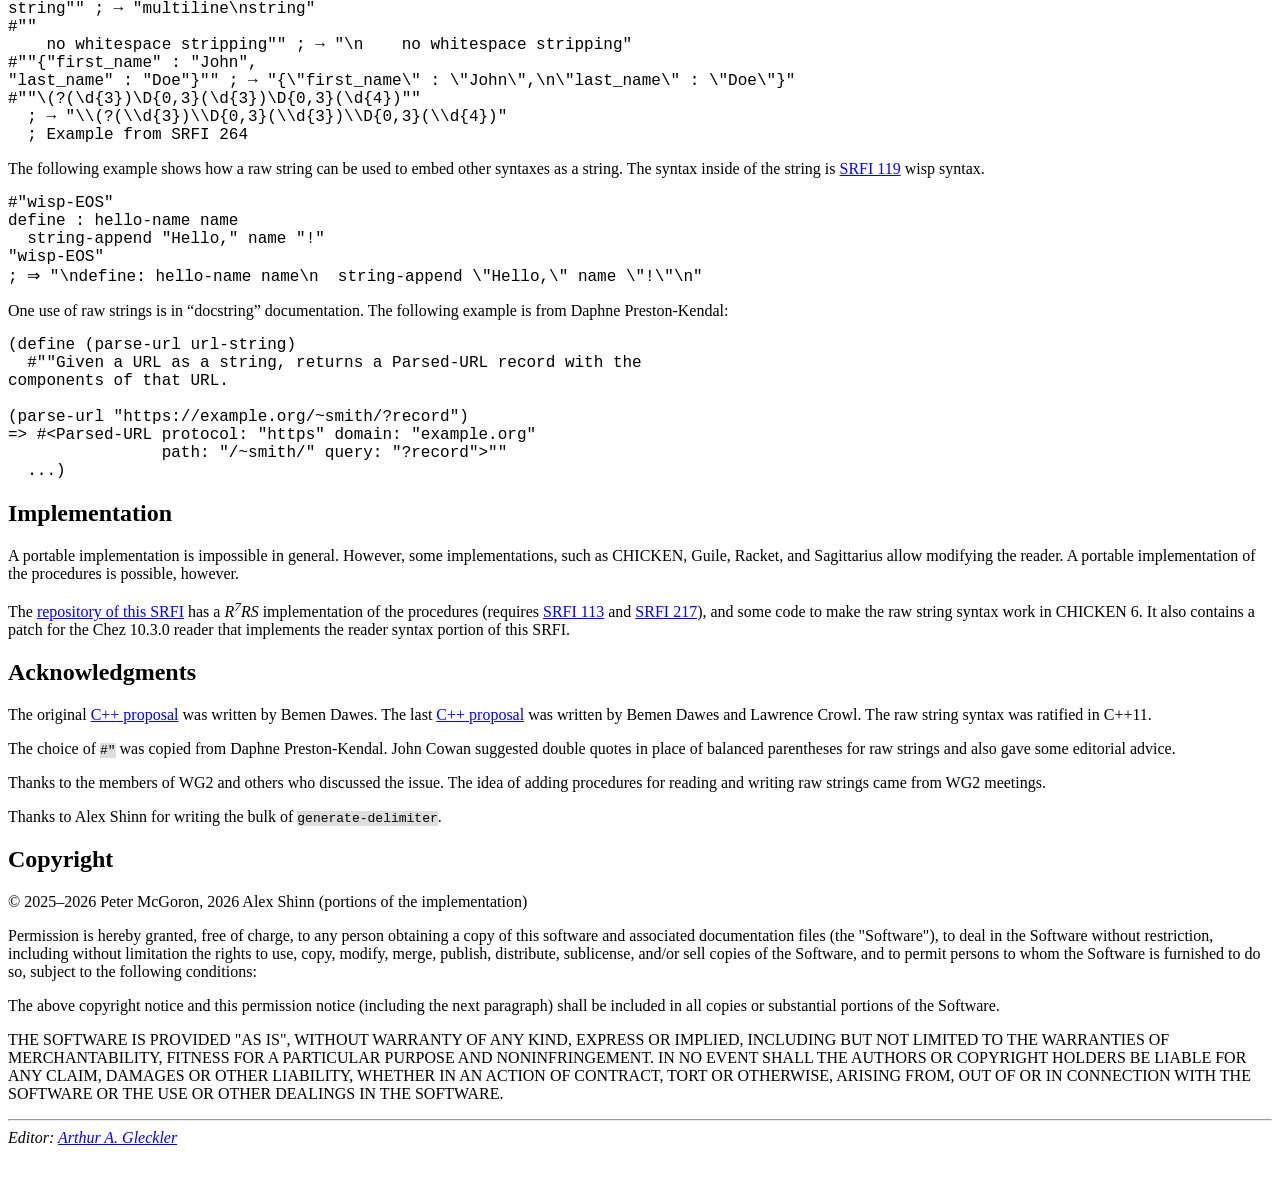
==== commit 3d6264c3: "Finalize." ====
--- a/srfi-267.html
+++ b/srfi-267.html
@@ -85,7 +85,7 @@
         <h2 id="status">Status</h2>
 
         <p>
-            This SRFI is currently in <em>draft</em> status. Here is
+            This SRFI is currently in <em>final</em> status. Here is
             <a href="https://srfi.schemers.org/srfi-process.html">an explanation</a> of each status that a SRFI can
             hold. To provide input on this SRFI, please send email to
             <code
@@ -98,14 +98,14 @@
         </p>
         <ul>
             <li>Received: 2026-01-16</li>
-            <li>60-day deadline: 2026-03-18</li>
             <li>Draft #1 published: 2026-01-17</li>
             <li>Draft #2 published: 2026-03-07</li>
             <li>Draft #3 published: 2026-03-11</li>
             <li>Draft #4 published: 2026-03-12</li>
             <li>Draft #5 published: 2026-04-11</li>
+            <li>Finalized: 2025-12-26</li>
         </ul>
-        <h2>Abstract</h2>
+        <h2 id="abstract">Abstract</h2>
         <p>
             Raw strings are a lexical syntax for strings that do
             not interpret escapes inside of them and are useful in
@@ -118,11 +118,11 @@
             the string verbatim. The raw strings in this SRFI do not do
             any special whitespace handling.
         </p>
-        <h2>Rationale</h2>
+        <h2 id="rationale">Rationale</h2>
         <p>
             Many programming languages have raw string syntax: to name a few,
             <a href="https://doc.rust-lang.org/reference/tokens.html#grammar-RAW_STRING_LITERAL">Rust</a>,
-            <a href="https://en.cppreference.com/w/cpp/language/string_literal.html">C++</a>,
+            <a href="https://en.cppreference.com/cpp/language/string_literal">C++</a>,
             <a href="https://docs.python.org/3/reference/lexical_analysis.html#raw-strings">Python</a>,
             <a href="https://go.dev/ref/spec#String_literals">Go</a>,
             <a href="https://learn.microsoft.com/en-us/dotnet/csharp/language-reference/tokens/raw-string">C#</a>, and
@@ -136,7 +136,7 @@
                 >CHICKEN</a
             >
             and
-            <a href="https://gambitscheme.org/latest/manual/#String-syntax">Gambit</a>, which are Scheme→C compilers
+            <a href="https://gambitscheme.org/4.9.7/manual/#String-syntax">Gambit</a>, which are Scheme→C compilers
             that allow for raw C code to be inserted into a Scheme program. Their raw strings use a
             <a href="https://www.gnu.org/software/bash/manual/bash.html#Here-Documents">heredoc</a> style syntax.
             </li>
@@ -237,7 +237,7 @@
             Equivalent syntax for string-notated bytevectors in
             <a href="https://srfi.schemers.org/srfi-207/">SRFI 207</a> or for vertical-bar identifiers is not included.
         </p>
-        <h2>Specification</h2>
+        <h2 id="specification">Specification</h2>
         <p>All text written in small text is non-normative.</p>
         <h3>Syntax</h3>
         <p>A raw string representing a string <var>S</var> is a sequence of characters
@@ -384,7 +384,7 @@
 =&gt; #&lt;Parsed-URL protocol: &quot;https&quot; domain: &quot;example.org&quot;
                 path: &quot;/~smith/&quot; query: &quot;?record&quot;&gt;&quot;&quot;
   ...)</code></pre>
-        <h2>Implementation</h2>
+        <h2 id="implementation">Implementation</h2>
         <p>
             A portable implementation is impossible in general. However, some implementations, such as CHICKEN, Guile,
             Racket, and Sagittarius allow modifying the reader. A portable implementation of the procedures is
@@ -400,7 +400,7 @@
             the raw string syntax work in CHICKEN 6. It also contains a patch for the Chez 10.3.0 reader
             that implements the reader syntax portion of this SRFI.
         </p>
-        <h2>Acknowledgments</h2>
+        <h2 id="acknowledgements">Acknowledgments</h2>
         <p>
             The original <a href="https://www.open-std.org/jtc1/sc22/wg21/docs/papers/2007/n2146.html">C++ proposal</a>
             was written by Bemen Dawes. The last
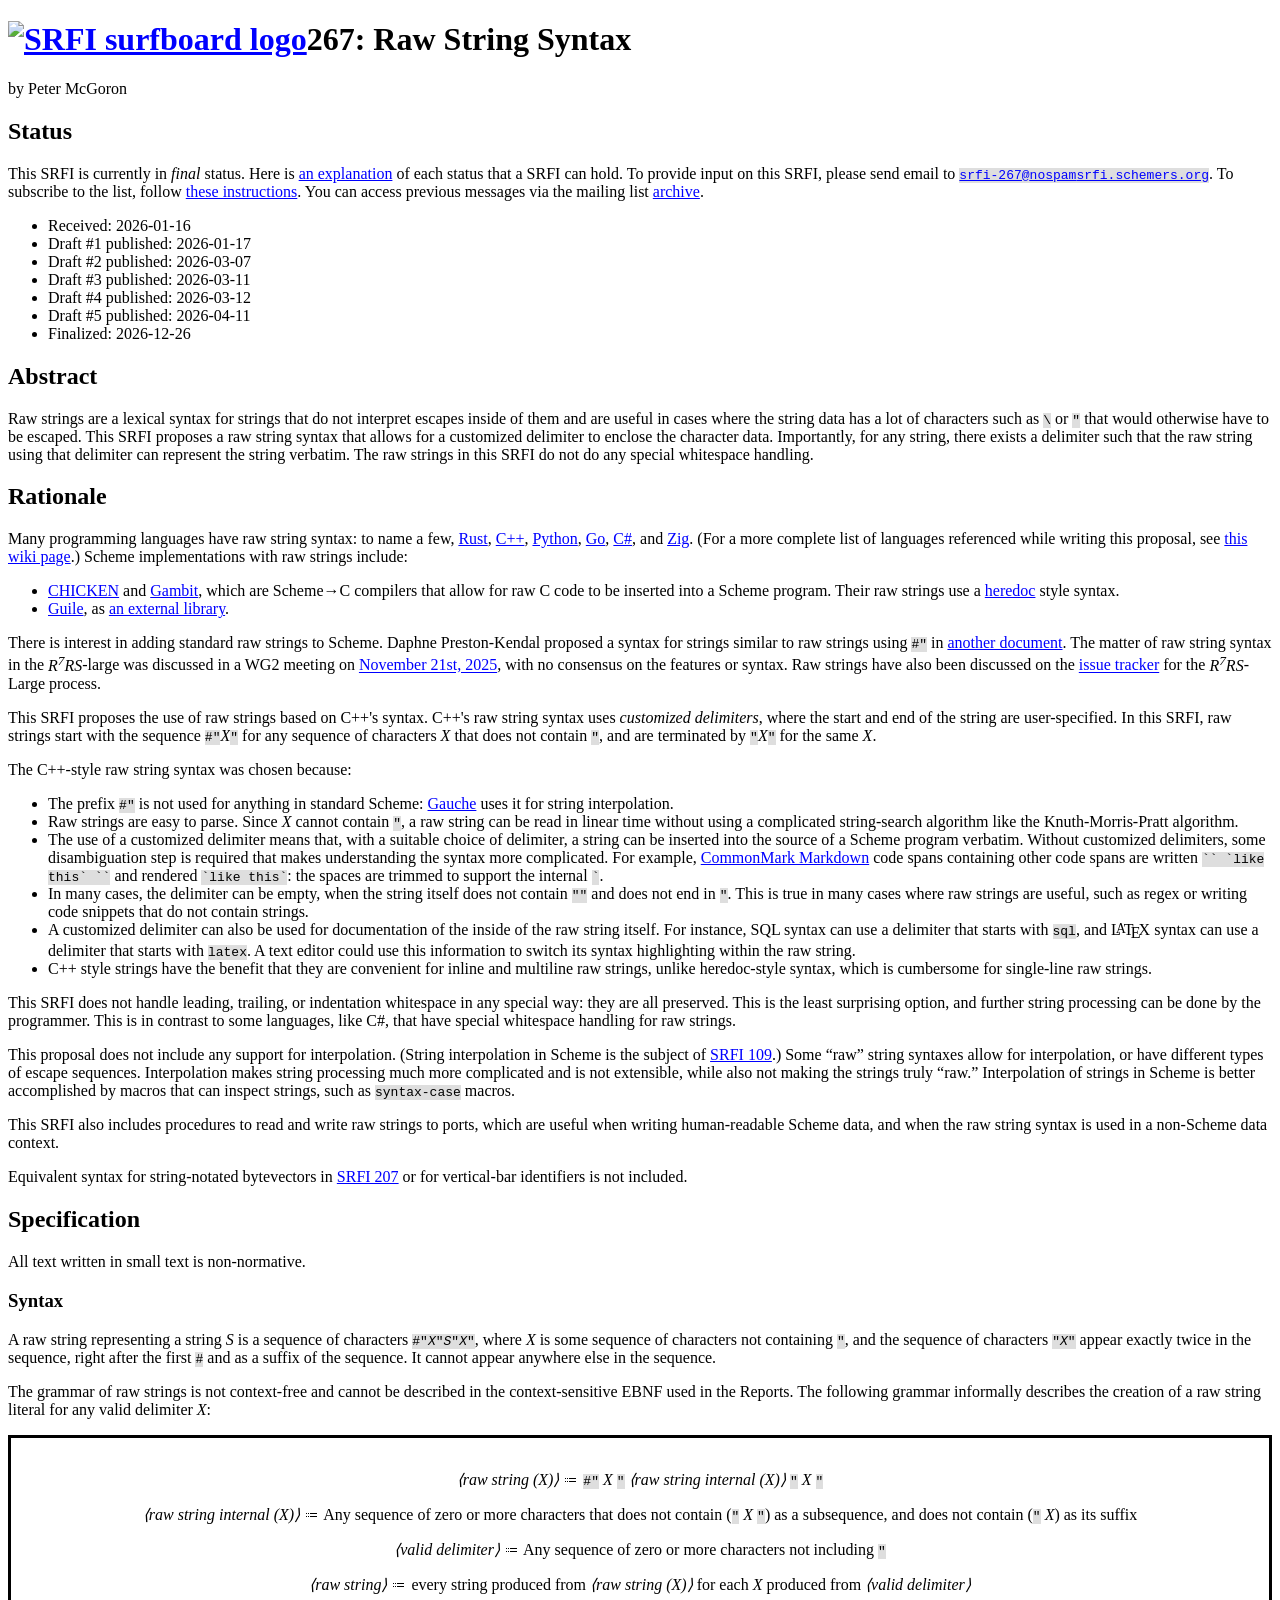
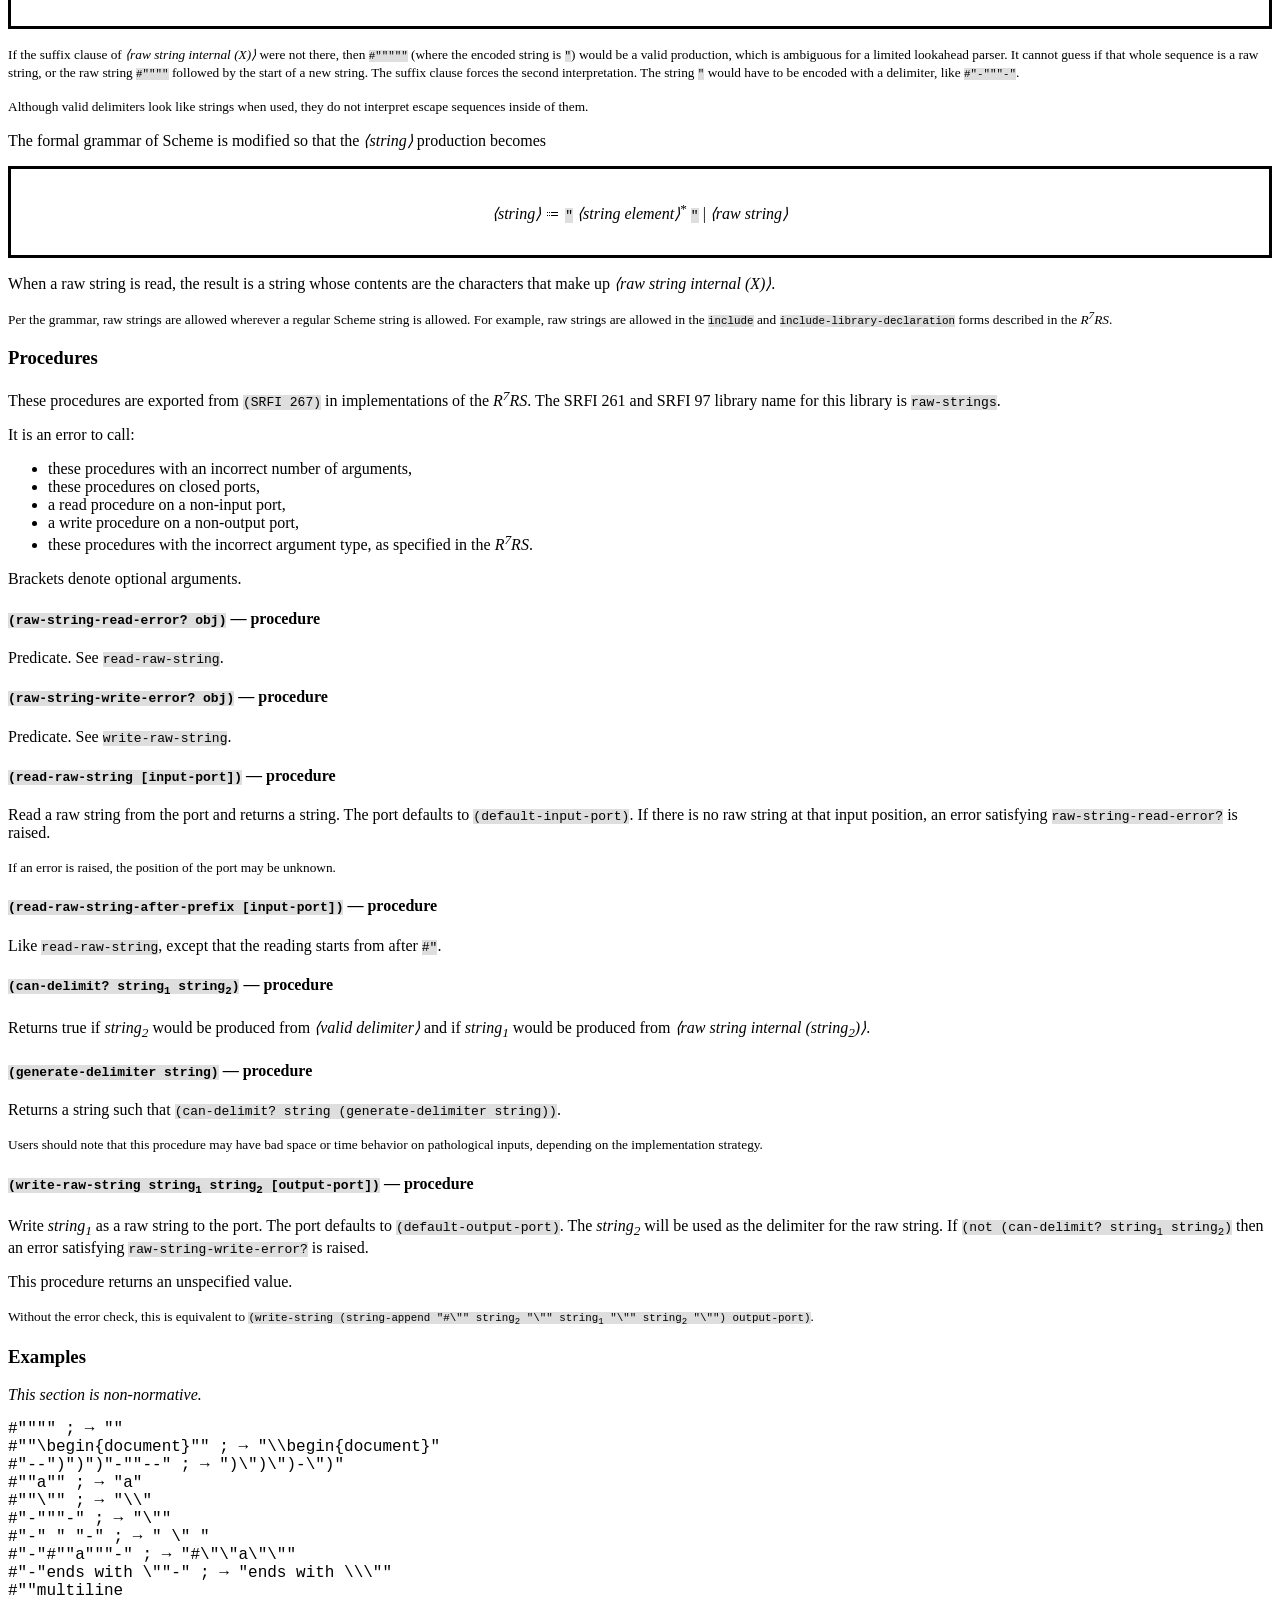
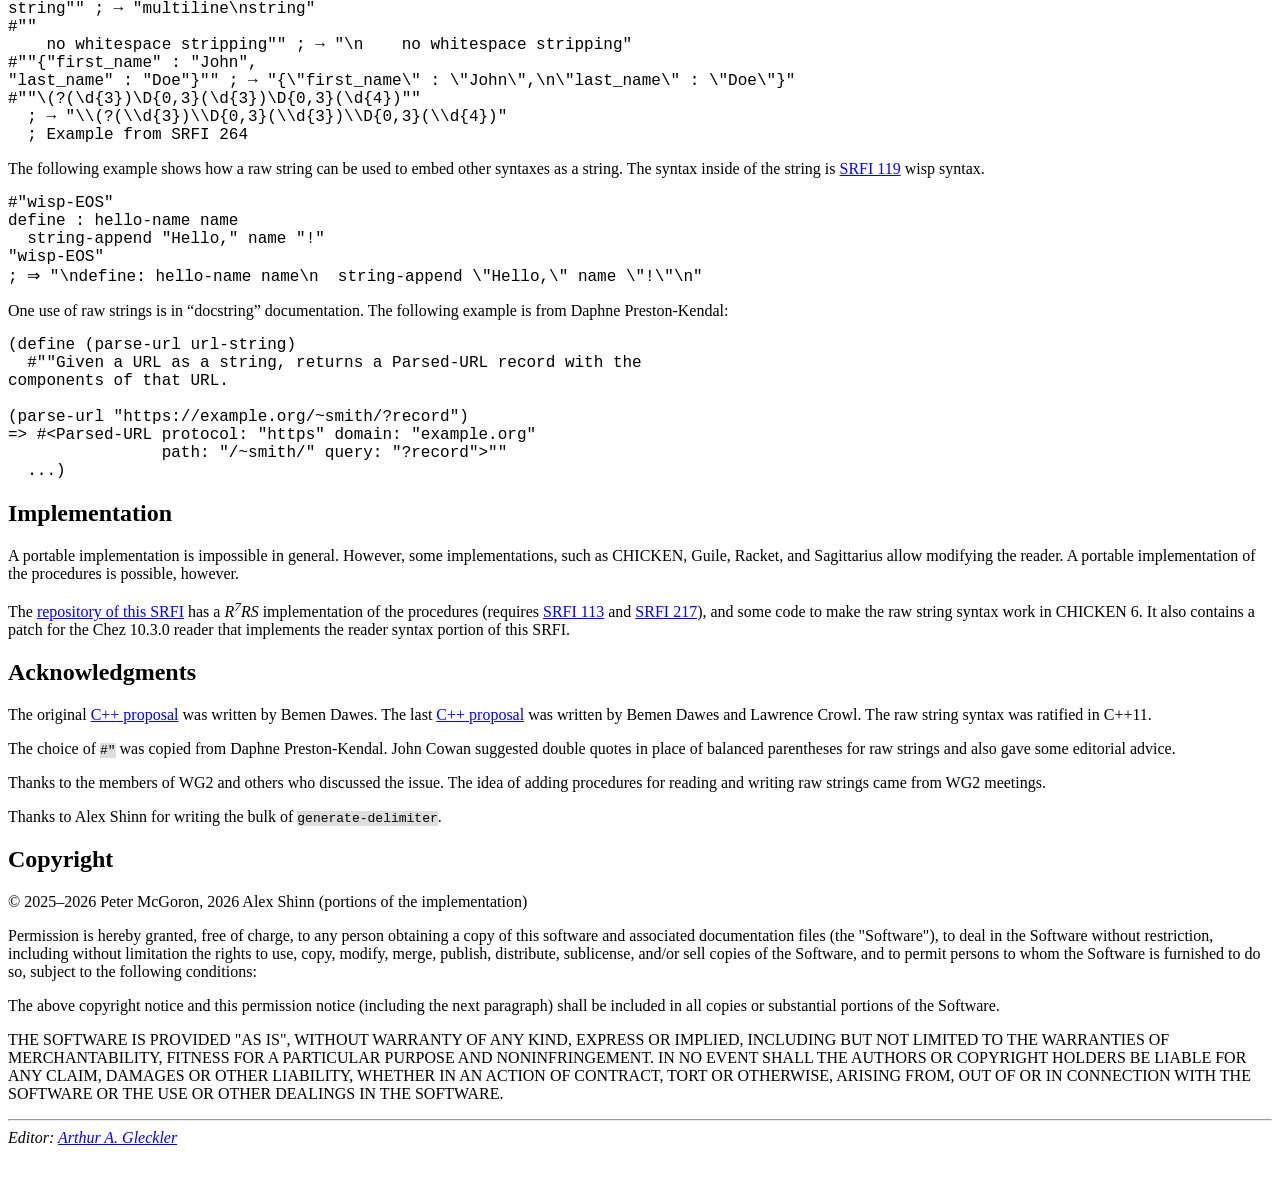
==== commit 529f974f: "Fix year of finalization date: 2026-12-26." ====
--- a/srfi-267.html
+++ b/srfi-267.html
@@ -103,7 +103,7 @@
             <li>Draft #3 published: 2026-03-11</li>
             <li>Draft #4 published: 2026-03-12</li>
             <li>Draft #5 published: 2026-04-11</li>
-            <li>Finalized: 2025-12-26</li>
+            <li>Finalized: 2026-12-26</li>
         </ul>
         <h2 id="abstract">Abstract</h2>
         <p>
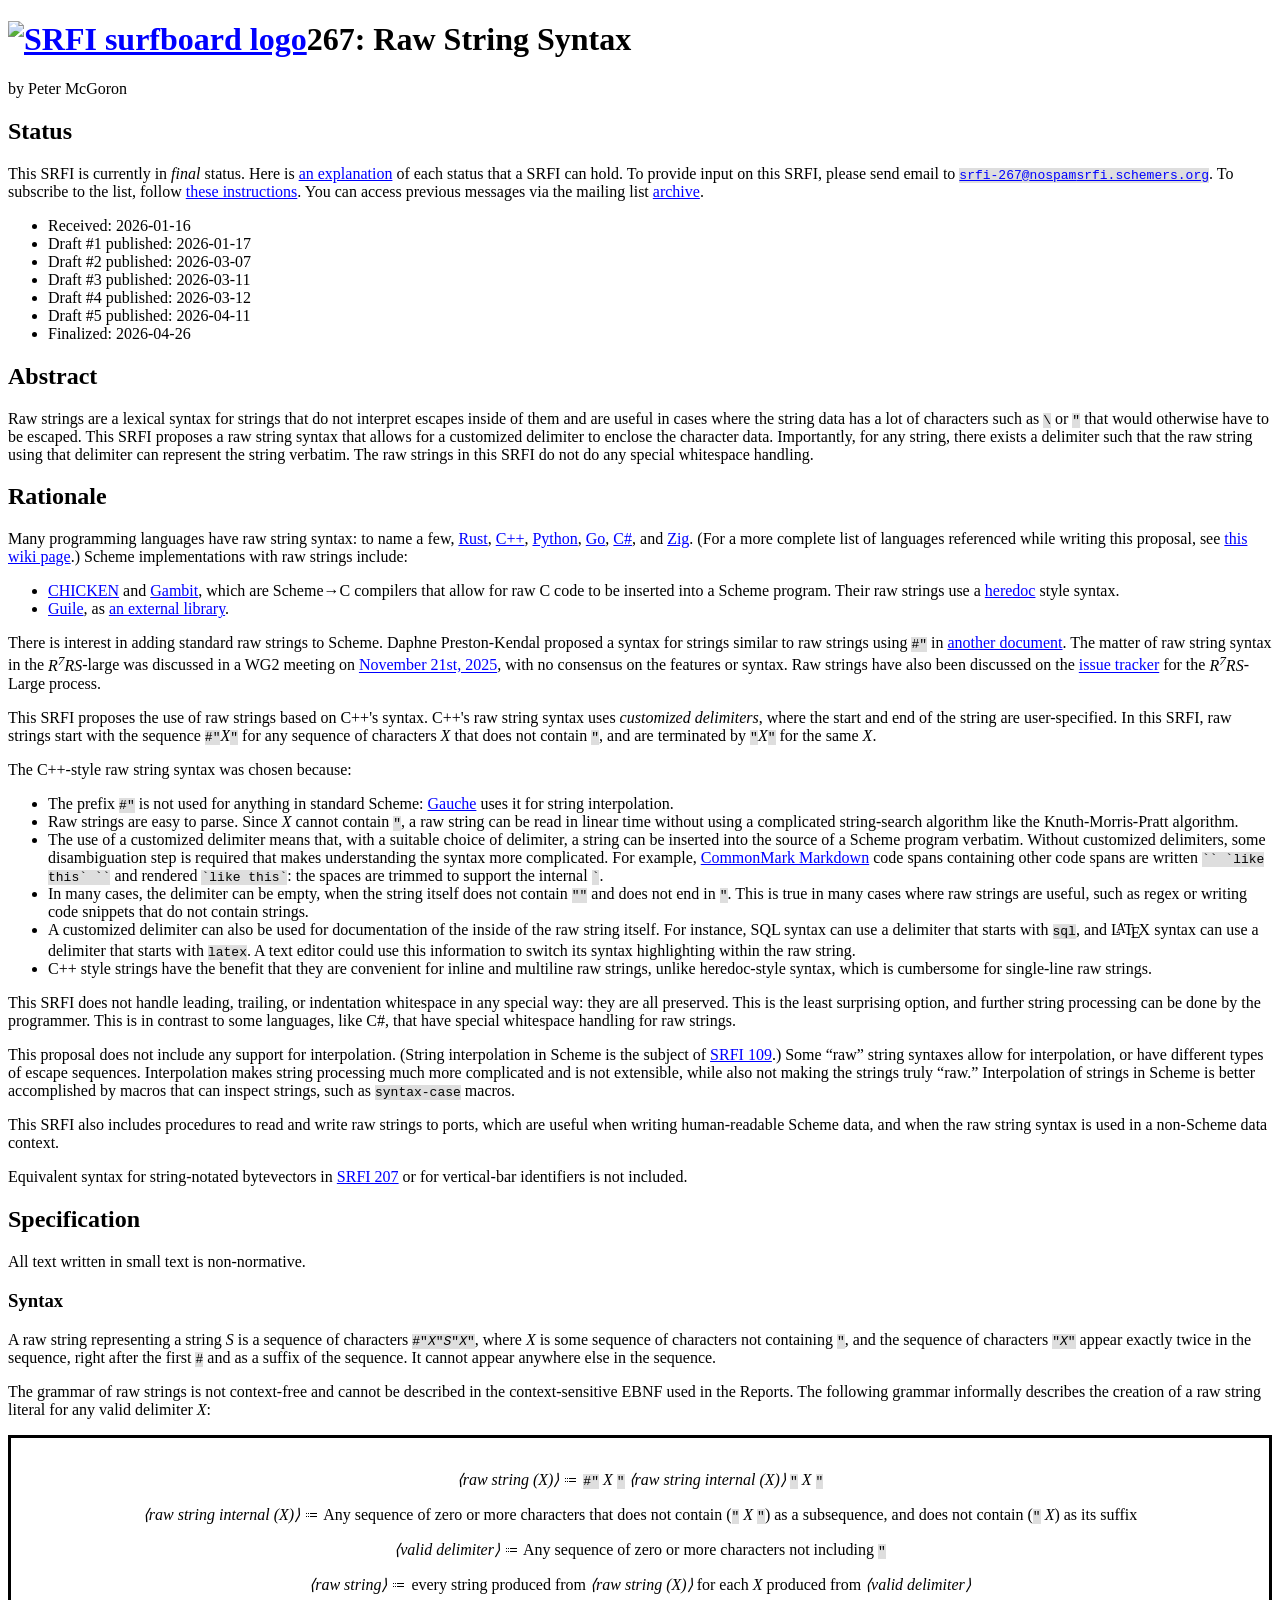
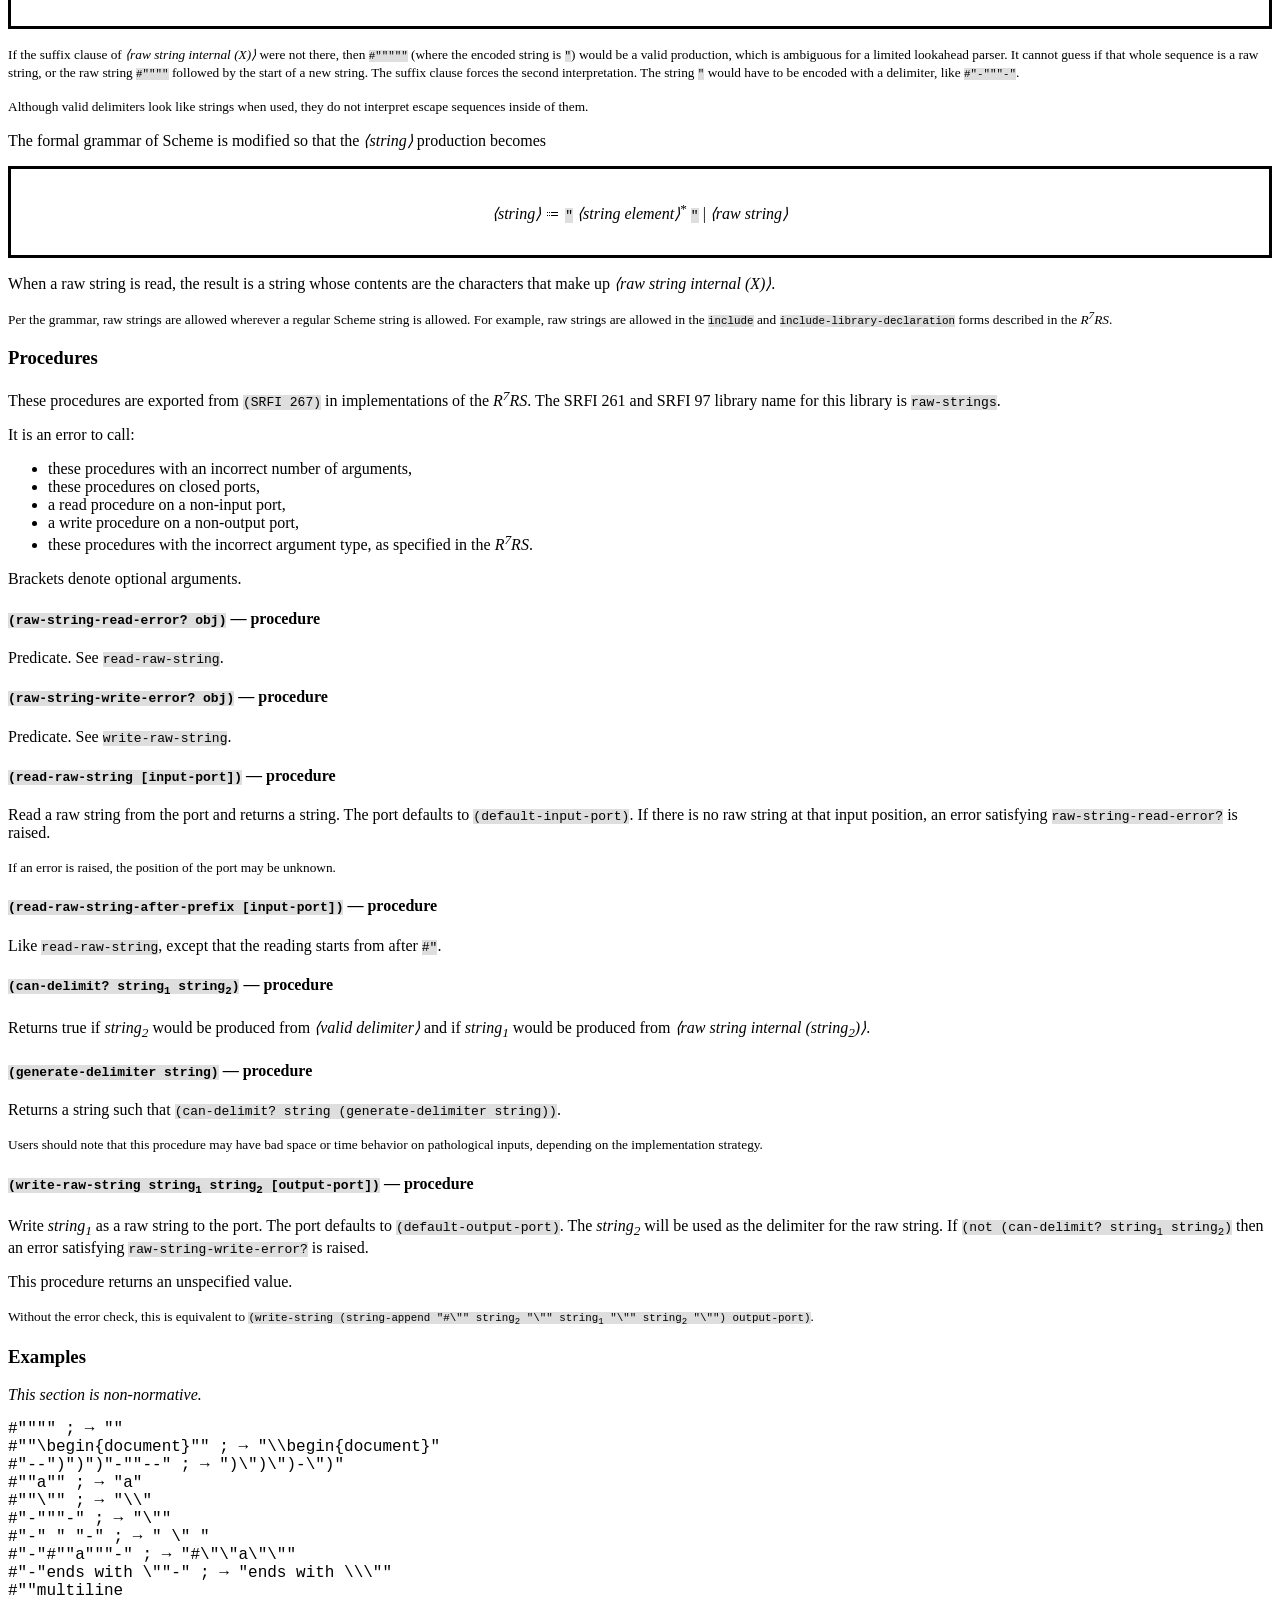
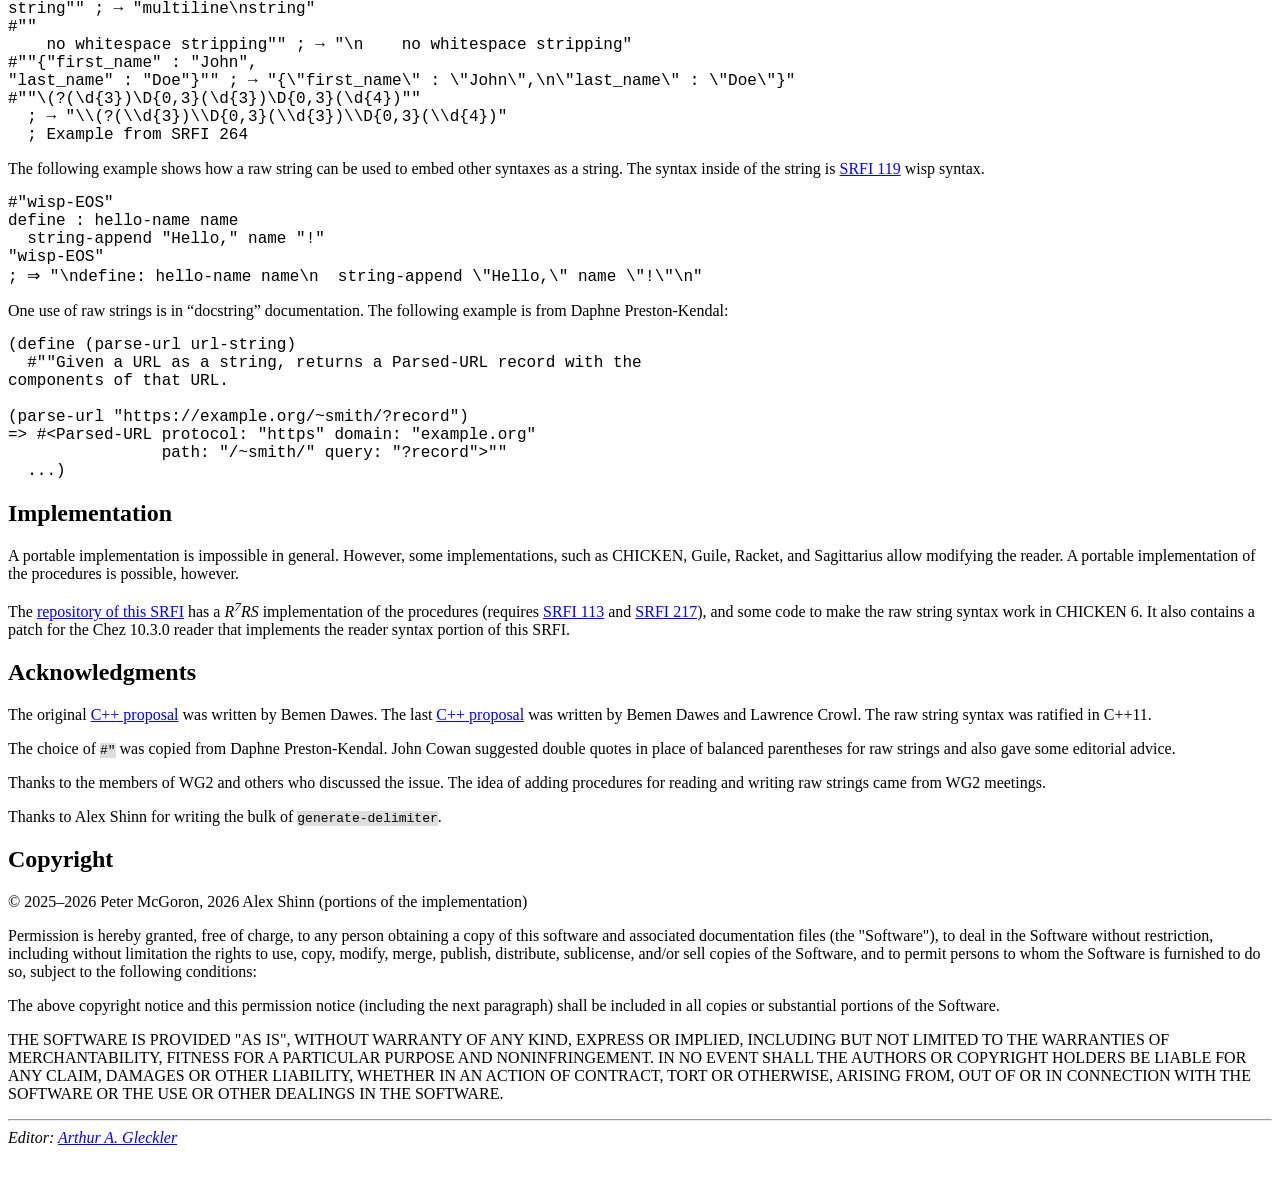
==== commit 13883bfa: "Fix the rest of the finalization date. What kind of editor am I if I make such mistakes?  Yikes." ====
--- a/srfi-267.html
+++ b/srfi-267.html
@@ -103,7 +103,7 @@
             <li>Draft #3 published: 2026-03-11</li>
             <li>Draft #4 published: 2026-03-12</li>
             <li>Draft #5 published: 2026-04-11</li>
-            <li>Finalized: 2026-12-26</li>
+            <li>Finalized: 2026-04-26</li>
         </ul>
         <h2 id="abstract">Abstract</h2>
         <p>
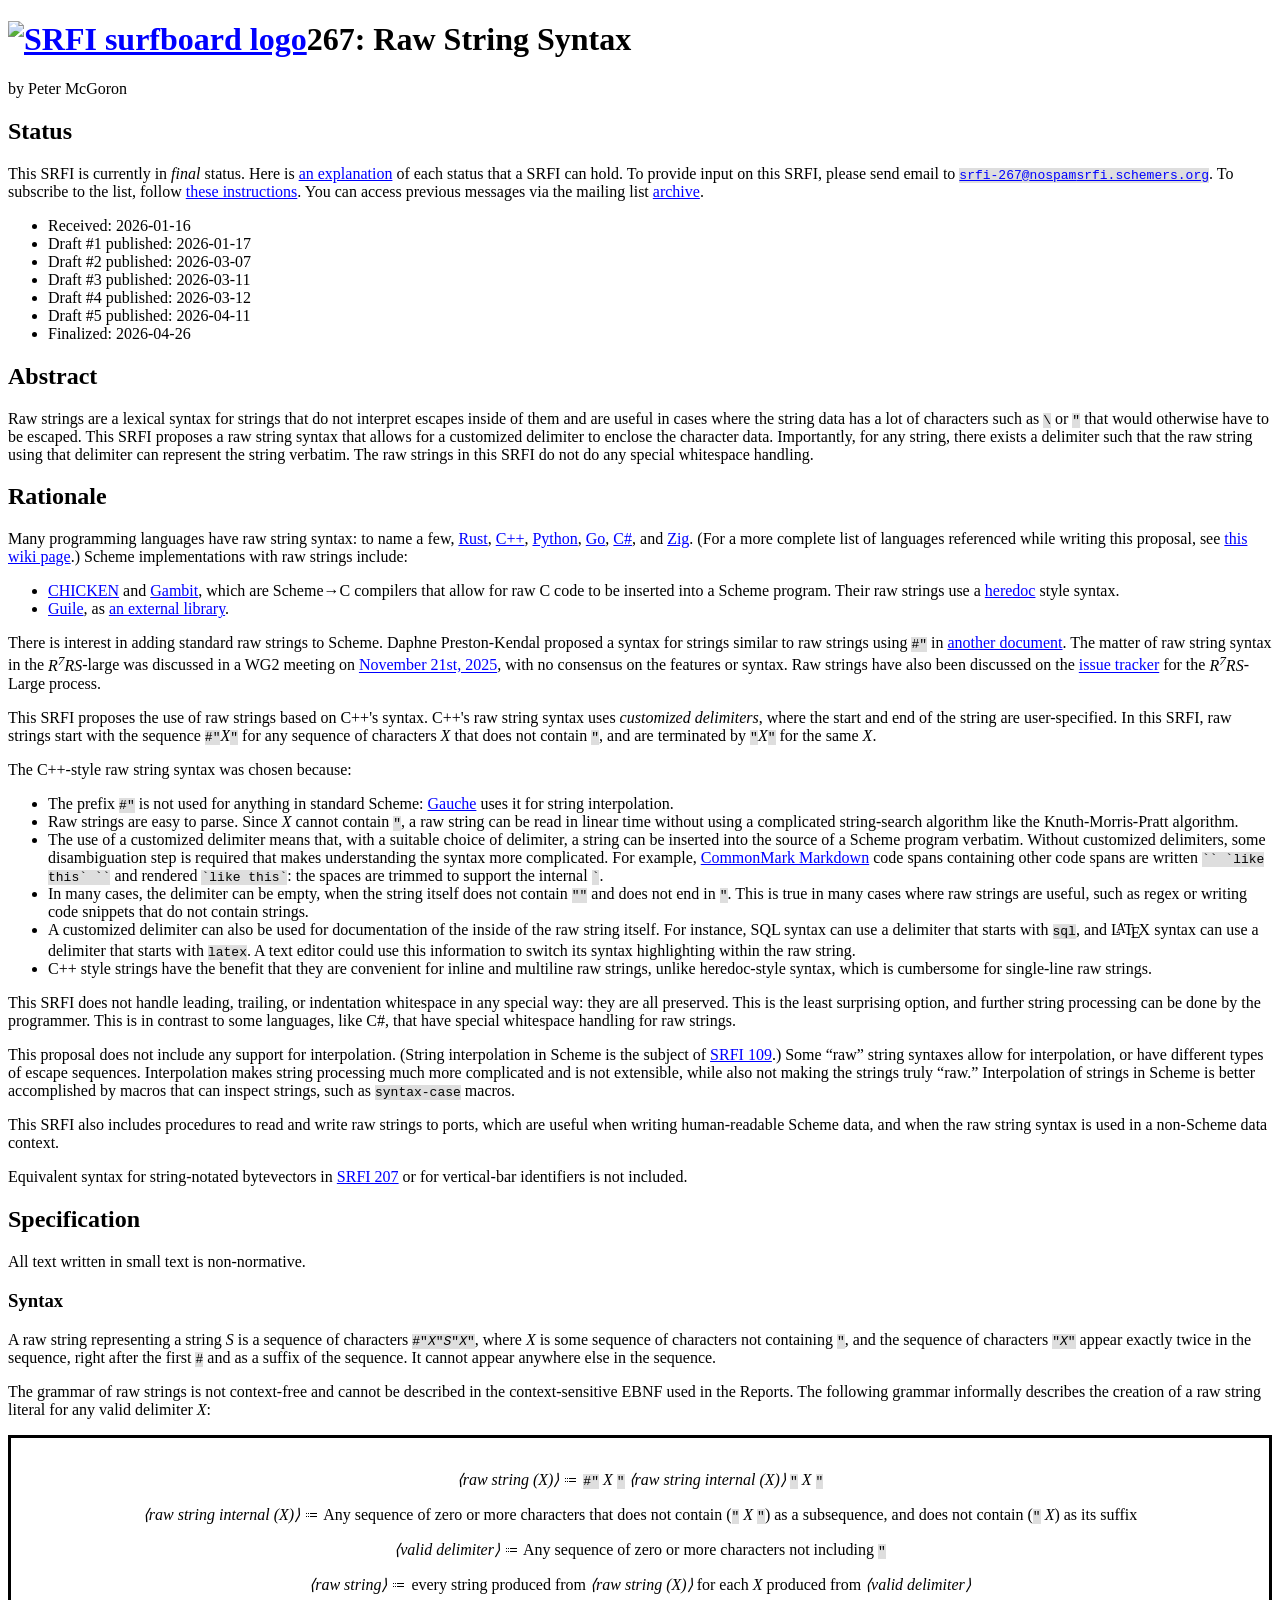
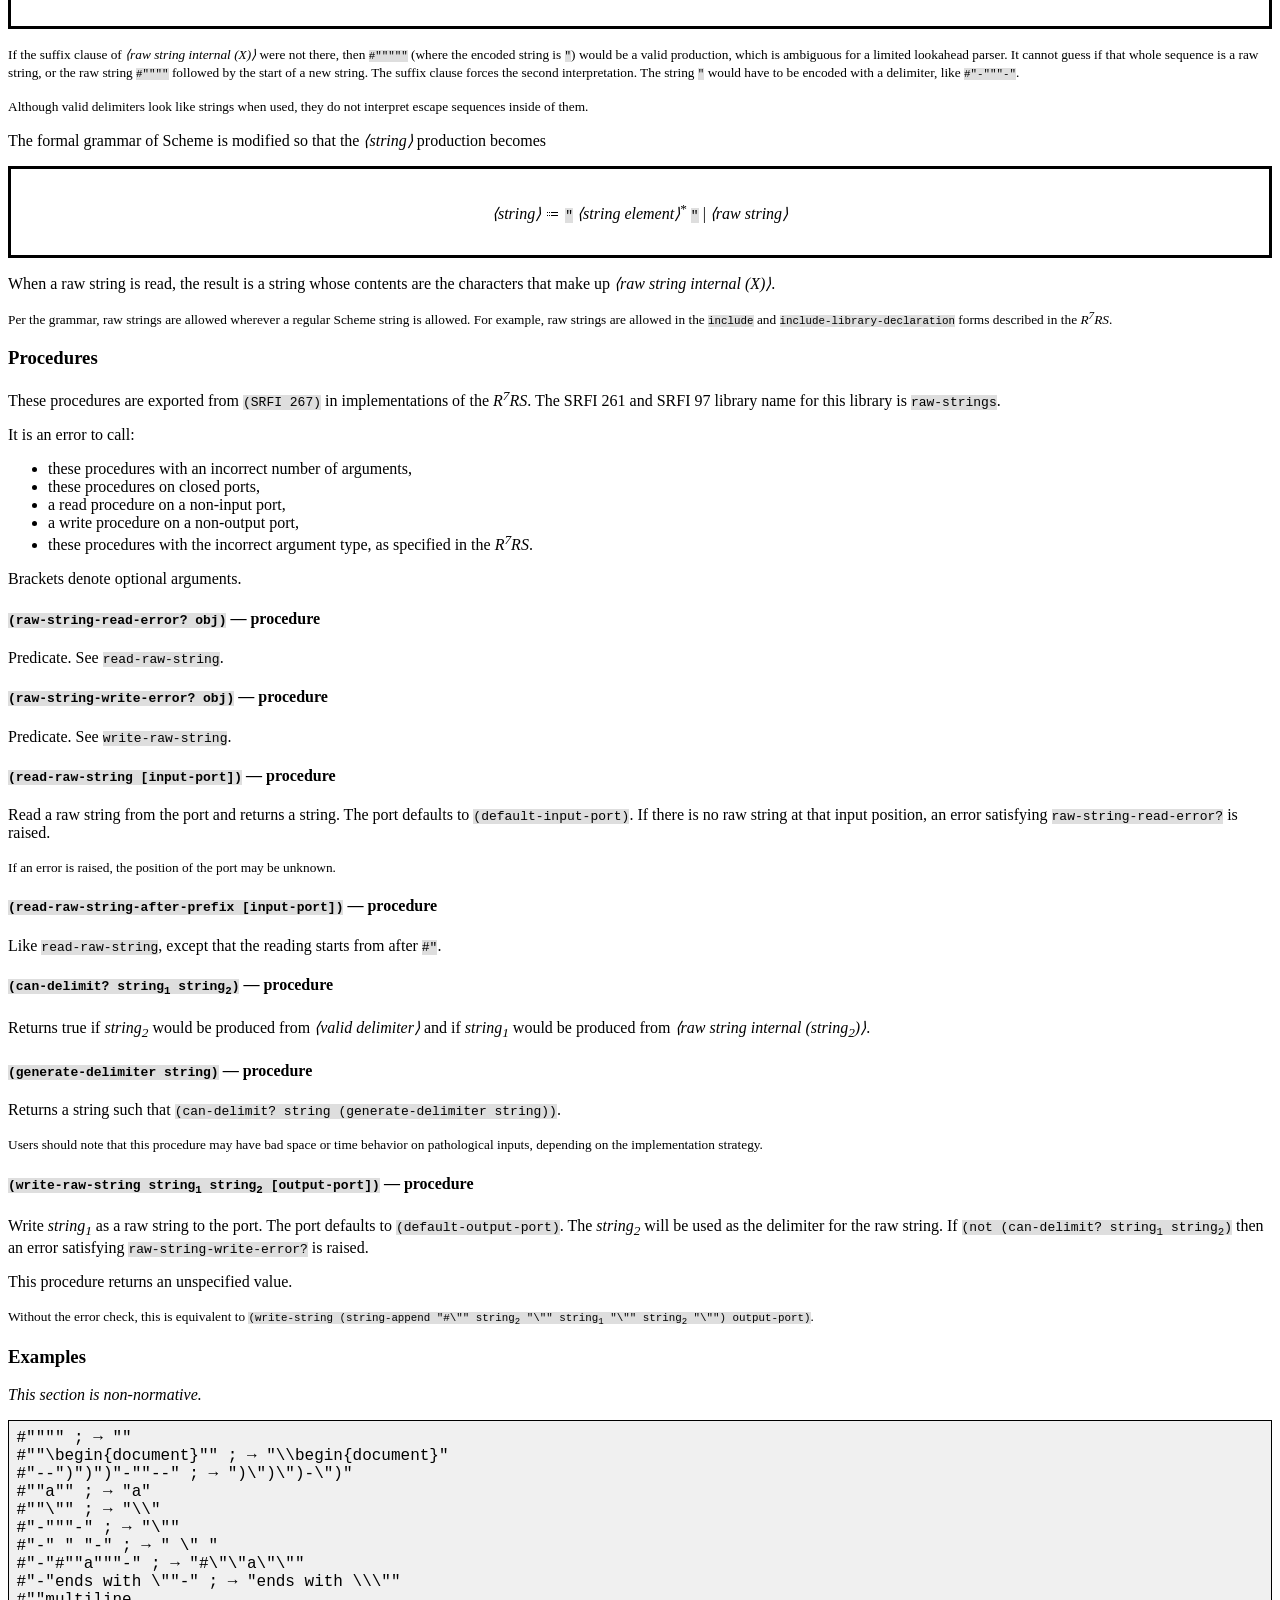
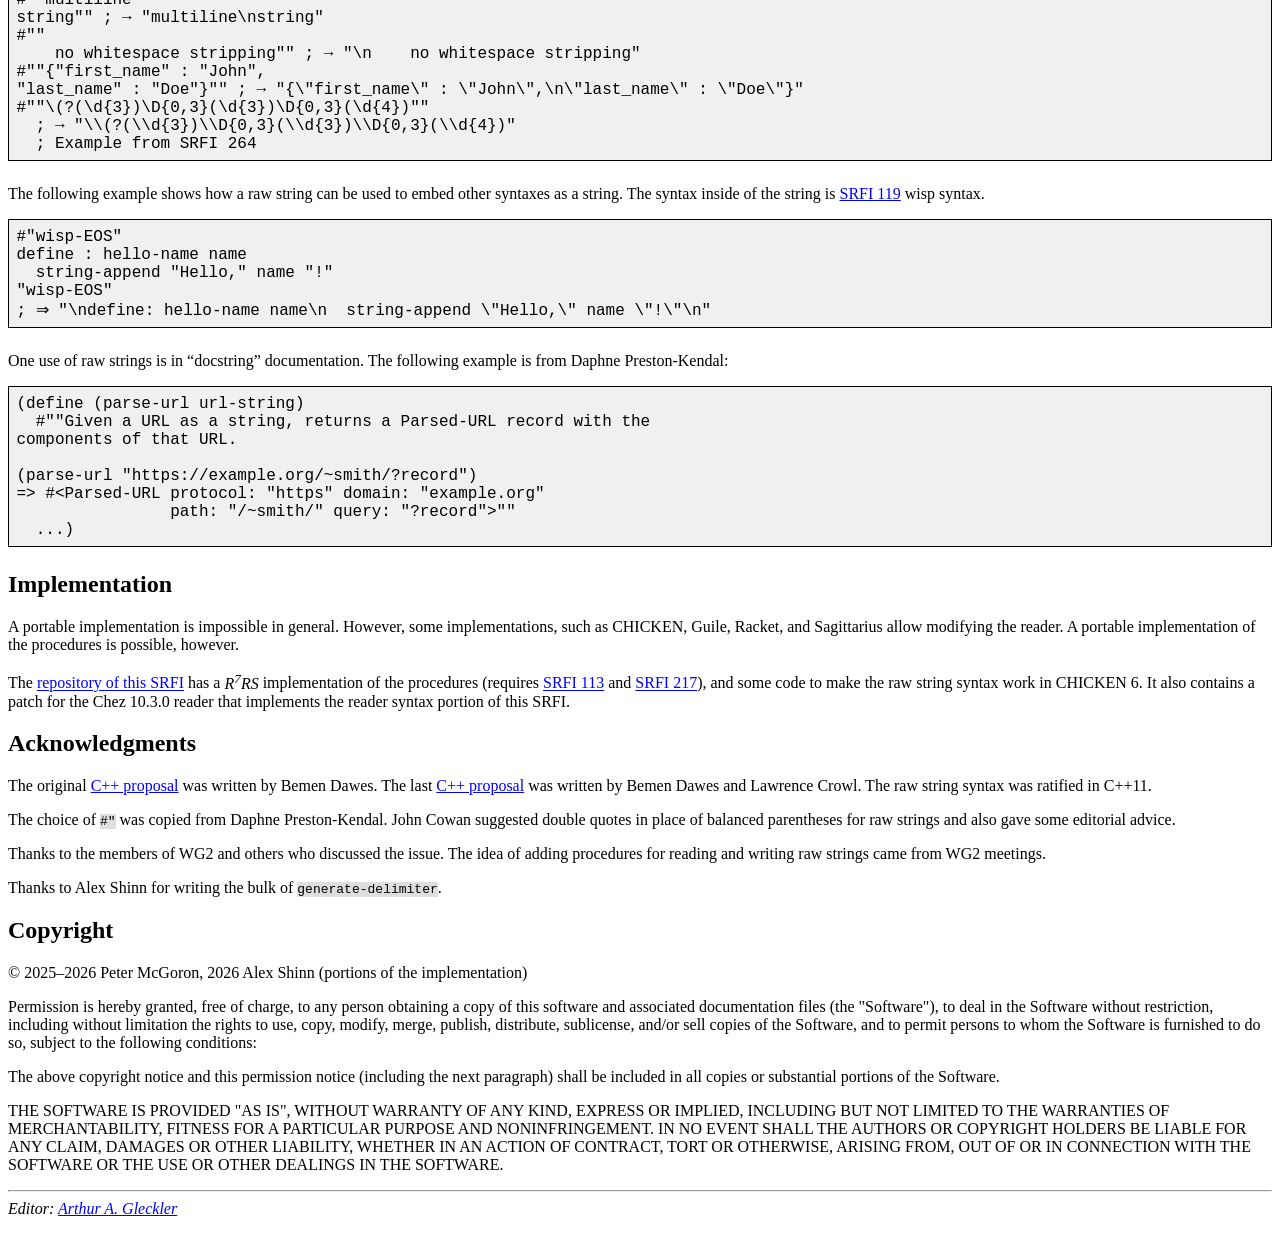
==== commit 35d56df7: "Merge pull request #1 from mcgoron-peter/master Add Duncan's styling for `<pre>` blocks." ====
--- a/srfi-267.html
+++ b/srfi-267.html
@@ -20,6 +20,13 @@
               code {
                   background-color: #dedede;
               }
+              pre {
+                  border: 1px solid;
+                  padding: 7.5px;
+                  background-color: #f0f0f0;
+                  margin-bottom: 18pt;
+              }
+
             }
 
             @media (prefers-color-scheme: dark) {
@@ -31,6 +38,12 @@
               }
               code {
                 background-color: #484848;
+              }
+              pre {
+                  border: 1px solid;
+                  padding: 7.5px;
+                  background-color: #2b2b2b;
+                  margin-bottom: 18pt;
               }
             }
             a {
